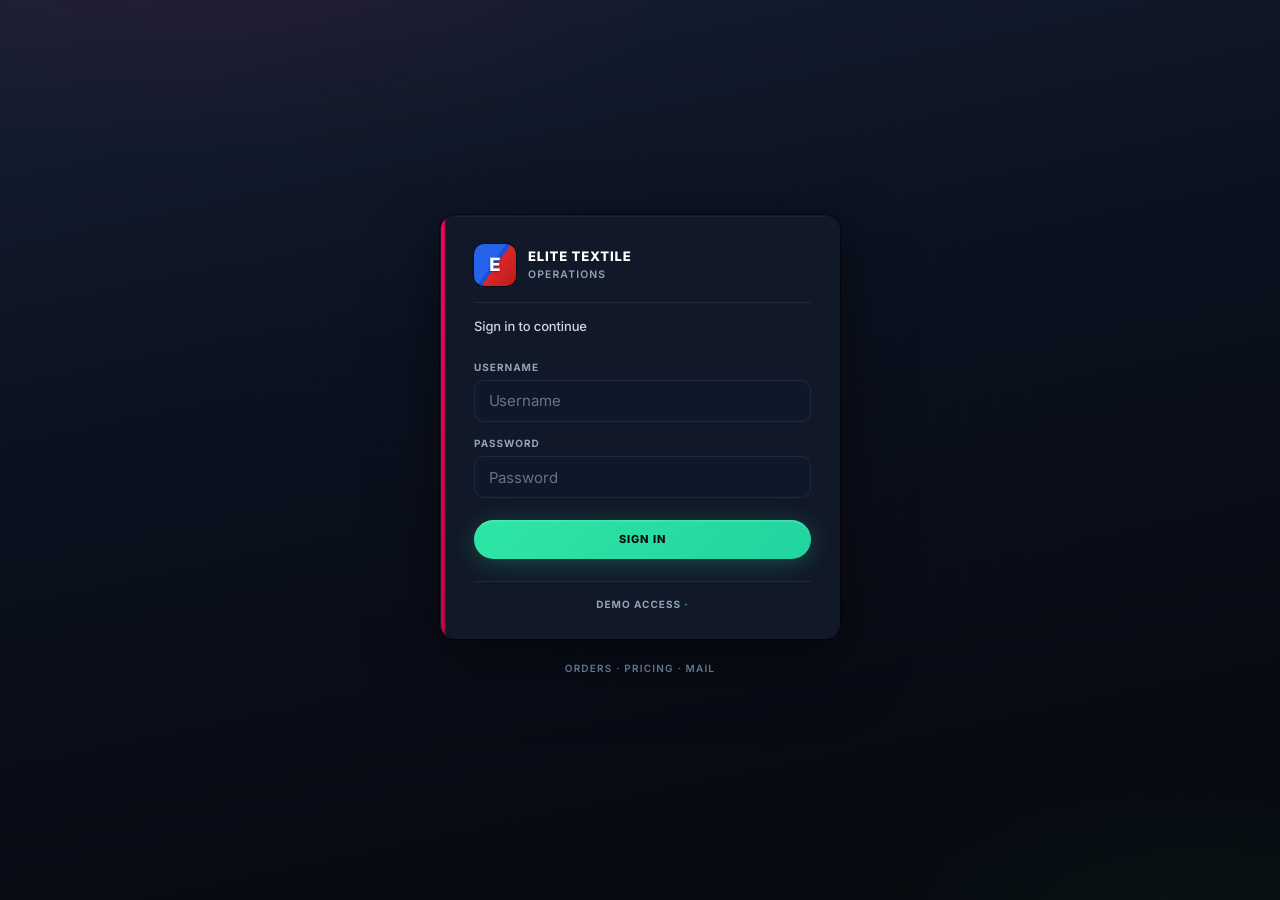
==== index.html @ e3a20dea "Add files via upload" ====
<!DOCTYPE html>
<!-- Main dashboard. Assets: assets/ · Login: pages/login.html · See PROJECT_STRUCTURE.txt -->
<html lang="en">
<head>
  <meta charset="UTF-8" />
  <meta name="viewport" content="width=device-width, initial-scale=1.0" />
  <title>Elite Textile — Operations</title>
  <link rel="preconnect" href="https://fonts.googleapis.com" />
  <link rel="preconnect" href="https://fonts.gstatic.com" crossorigin />
  <link href="https://fonts.googleapis.com/css2?family=Inter:wght@400;500;600;700&family=JetBrains+Mono:wght@400;500&display=swap" rel="stylesheet" />
  <link rel="stylesheet" href="assets/css/dashboard.css" />
</head>
<body>
  <script src="assets/js/auth.js"></script>
  <script>
    if (!window.EliteAuth || !window.EliteAuth.isLoggedIn()) {
      window.location.replace("pages/login.html");
    }
  </script>
  <div class="app">
    <aside class="sidebar" aria-label="Main navigation">
      <div class="sidebar__brand">
        <div class="sidebar__brand-row">
          <span class="sidebar__icon" aria-hidden="true">
            <span class="sidebar__icon-shape"></span>
            <span class="sidebar__icon-letter">E</span>
          </span>
          <div class="sidebar__brand-text">
            <span class="sidebar__logo">Elite Textile</span>
            <span class="sidebar__tag">Operations</span>
          </div>
        </div>
      </div>
      <nav class="sidebar__nav">
        <button type="button" class="nav-item is-active" data-view="overview">Orders overview (executive)</button>
        <button type="button" class="nav-item" data-view="completed">Completed orders &amp; details</button>
        <button type="button" class="nav-item" data-view="ongoing">Ongoing requests</button>
        <button type="button" class="nav-item" data-view="pricing">Pricing overview &amp; variables</button>
        <button type="button" class="nav-item" data-view="alerts">Alerts &amp; action needed</button>
        <button type="button" class="nav-item" data-view="received">Orders received</button>
        <button type="button" class="nav-item" data-view="mail">Mail response</button>
      </nav>
      <div class="sidebar__pipeline">
        <p class="sidebar__pipeline-title">Pipeline steps</p>
        <ol class="pipeline-steps">
          <li>ENQUIRY / REACHOUT</li>
          <li>SAMPLE CONFIRMATION</li>
          <li>QUOTATION PROVIDED</li>
          <li>PRICE CONFIRMATION</li>
          <li>ORDER CONFIRMATION</li>
        </ol>
      </div>
      <div class="sidebar__footer">
        <button type="button" class="btn-logout" id="btn-logout">Sign out</button>
      </div>
    </aside>

    <main class="main">
      <header class="topbar">
        <div class="topbar__lead">
          <h1 class="topbar__title" id="page-title">Orders overview (executive view)</h1>
          <p class="topbar__daterange" id="global-date-line" aria-live="polite"></p>
        </div>
        <div class="topbar__range-edit">
          <span class="topbar__range-label">Adjust range</span>
          <div class="topbar__actions">
            <label class="sr-only" for="global-start">Start date</label>
            <input type="date" id="global-start" class="input input--date" />
            <span class="date-sep" aria-hidden="true">→</span>
            <label class="sr-only" for="global-end">End date</label>
            <input type="date" id="global-end" class="input input--date" />
          </div>
        </div>
      </header>

      <div class="content">
        <!-- 1. Orders overview (executive) -->
        <section id="view-overview" class="view is-visible" aria-labelledby="page-title">
          <div class="toolbar">
            <div class="toolbar__group">
              <label for="overview-timeline">Timeline filter</label>
              <select id="overview-timeline" class="select">
                <option value="7">Last 7 days</option>
                <option value="30" selected>Last 30 days</option>
                <option value="90">Last 90 days</option>
                <option value="365">Last year</option>
              </select>
            </div>
            <div class="toolbar__group">
              <label for="overview-awaiting">Orders awaiting action from Elite</label>
              <select id="overview-awaiting" class="select">
                <option value="all">Show all</option>
                <option value="elite">Awaiting Elite only</option>
                <option value="vendor">Awaiting vendor only</option>
              </select>
            </div>
          </div>

          <div class="metrics" id="overview-metrics"></div>

          <div class="panel">
            <h2 class="panel__title">Orders awaiting action from Elite</h2>
            <div class="table-wrap">
              <table class="table" id="table-awaiting">
                <thead></thead>
                <tbody></tbody>
              </table>
            </div>
          </div>
        </section>

        <!-- 2. Completed orders -->
        <section id="view-completed" class="view" hidden>
          <div class="toolbar toolbar--wrap">
            <p class="toolbar__hint toolbar__hint--block">Filters: date range (header) · vendor · material · order type</p>
            <div class="toolbar__group">
              <label for="filter-completed-vendor">Vendor</label>
              <select id="filter-completed-vendor" class="select"></select>
            </div>
            <div class="toolbar__group">
              <label for="filter-completed-material">Material type</label>
              <select id="filter-completed-material" class="select"></select>
            </div>
            <div class="toolbar__group">
              <label for="filter-completed-type">Order type</label>
              <select id="filter-completed-type" class="select"></select>
            </div>
          </div>
          <div class="table-wrap">
            <table class="table table--sortable" id="table-completed" data-sort-key="">
              <thead></thead>
              <tbody></tbody>
            </table>
          </div>
        </section>

        <!-- 3. Ongoing -->
        <section id="view-ongoing" class="view" hidden>
          <div class="table-wrap">
            <table class="table table--sortable" id="table-ongoing" data-sort-key="">
              <thead></thead>
              <tbody></tbody>
            </table>
          </div>
        </section>

        <!-- 4. Pricing -->
        <section id="view-pricing" class="view" hidden>
          <div class="pricing-grid">
            <form class="panel form-panel" id="pricing-form">
              <h2 class="panel__title">Pricing overview &amp; variables</h2>
              <p class="panel__intro muted small">Enter costing variables. The system suggests a per-metre range; edit the final figure and export a PDF to attach in mail.</p>
              <div class="form-grid">
                <div class="field">
                  <label for="pf-material">Material type</label>
                  <input id="pf-material" name="material" type="text" class="input" placeholder="e.g. 100% cotton, polyester" value="100% cotton" />
                </div>
                <div class="field">
                  <label for="pf-readpick">Read / pick (yarn count)</label>
                  <input id="pf-readpick" name="readpick" type="number" class="input" min="1" step="1" value="40" />
                </div>
                <div class="field">
                  <label for="pf-rawprice">Raw material price (per unit)</label>
                  <input id="pf-rawprice" name="rawprice" type="number" class="input" min="0" step="0.01" value="12.5" />
                </div>
                <div class="field">
                  <label for="pf-width">Cloth width (m)</label>
                  <input id="pf-width" name="width" type="number" class="input" min="0.1" step="0.01" value="1.5" />
                </div>
                <div class="field field--full">
                  <label for="pf-sample">Sample type</label>
                  <textarea id="pf-sample" name="sample" class="input input--area" rows="2" placeholder="e.g. 3 stripes blue, 2 red, 1 yellow">3 stripes blue, 2 red, 1 yellow</textarea>
                </div>
                <div class="field">
                  <label for="pf-crimp">Crimp %</label>
                  <input id="pf-crimp" name="crimp" type="number" class="input" min="0" step="0.1" value="2.5" />
                </div>
                <div class="field">
                  <label for="pf-shrink">Shrinkage %</label>
                  <input id="pf-shrink" name="shrink" type="number" class="input" min="0" step="0.1" value="3" />
                </div>
                <div class="field">
                  <label for="pf-buffer">Buffer %</label>
                  <input id="pf-buffer" name="buffer" type="number" class="input" min="0" step="0.1" value="8" />
                </div>
              </div>
              <div class="form-actions">
                <button type="submit" class="btn btn--primary">Calculate quotation</button>
              </div>
            </form>

            <div class="panel quote-panel">
              <h2 class="panel__title">Sample quotation</h2>
              <p class="quote-range" id="quote-range">Submit the form to see suggested price range.</p>
              <div class="field">
                <label for="quote-final">Final quotation (per metre, editable)</label>
                <input id="quote-final" type="number" class="input" min="0" step="0.01" />
              </div>
              <p class="quote-note" id="quote-breakdown"></p>
              <div class="form-actions">
                <button type="button" class="btn btn--primary" id="btn-print-quote">Export PDF (for mail attachment)</button>
              </div>
            </div>
          </div>
        </section>

        <!-- 5. Alerts -->
        <section id="view-alerts" class="view" hidden>
          <div class="panel panel--flush">
            <h2 class="panel__title">Alerts &amp; action needed</h2>
          </div>
          <div class="alerts-list" id="alerts-list"></div>
        </section>

        <!-- 6. Orders received -->
        <section id="view-received" class="view" hidden>
          <div class="toolbar">
            <p class="toolbar__hint">Inbound requests · filtered by date range in the header</p>
          </div>
          <div class="table-wrap">
            <table class="table table--sortable" id="table-received" data-sort-key="">
              <thead></thead>
              <tbody></tbody>
            </table>
          </div>
        </section>

        <!-- 7. Mail response -->
        <section id="view-mail" class="view" hidden>
          <div class="mail-layout mail-layout--wide">
            <div class="panel">
              <h2 class="panel__title">Mail inbox</h2>
              <ul class="mail-inbox" id="mail-inbox"></ul>
            </div>
            <div class="mail-main">
              <div class="panel">
                <h2 class="panel__title">Requirements overview</h2>
                <div id="mail-summary" class="mail-summary muted">Select a message to see a short summary of what the sender needs.</div>
              </div>

              <div class="panel">
                <h2 class="panel__title">Pricing inputs</h2>
                <p class="muted small panel__intro">Same variables as Pricing overview. Calculate here, then build the mail below.</p>
                <form class="form-grid mail-pricing-grid" id="mail-pricing-form">
                  <div class="field">
                    <label for="mpf-material">Material type</label>
                    <input id="mpf-material" type="text" class="input" value="100% cotton" />
                  </div>
                  <div class="field">
                    <label for="mpf-readpick">Read / pick</label>
                    <input id="mpf-readpick" type="number" class="input" min="1" step="1" value="40" />
                  </div>
                  <div class="field">
                    <label for="mpf-rawprice">Raw material price</label>
                    <input id="mpf-rawprice" type="number" class="input" min="0" step="0.01" value="12.5" />
                  </div>
                  <div class="field">
                    <label for="mpf-width">Width (m)</label>
                    <input id="mpf-width" type="number" class="input" min="0.1" step="0.01" value="1.5" />
                  </div>
                  <div class="field field--full">
                    <label for="mpf-sample">Sample type</label>
                    <textarea id="mpf-sample" class="input input--area" rows="2">3 stripes blue, 2 red, 1 yellow</textarea>
                  </div>
                  <div class="field">
                    <label for="mpf-crimp">Crimp %</label>
                    <input id="mpf-crimp" type="number" class="input" step="0.1" value="2.5" />
                  </div>
                  <div class="field">
                    <label for="mpf-shrink">Shrinkage %</label>
                    <input id="mpf-shrink" type="number" class="input" step="0.1" value="3" />
                  </div>
                  <div class="field">
                    <label for="mpf-buffer">Buffer %</label>
                    <input id="mpf-buffer" type="number" class="input" step="0.1" value="8" />
                  </div>
                </form>
                <div class="form-actions">
                  <button type="button" class="btn btn--primary" id="btn-mail-calc">Calculate quotation</button>
                  <button type="button" class="btn btn--ghost btn--small" id="mail-sync-pricing">Copy from Pricing page</button>
                </div>
                <p class="quote-range quote-range--compact" id="mail-quote-range"></p>
                <div class="field">
                  <label for="mail-quote-final">Final per metre (for mail)</label>
                  <input id="mail-quote-final" type="number" class="input" min="0" step="0.01" />
                </div>
                <p class="mail-pricing-mini" id="mail-pricing-mini"></p>
              </div>

              <div class="panel">
                <h2 class="panel__title">Response mail</h2>
                <div class="field">
                  <label for="mail-draft-to">To</label>
                  <input id="mail-draft-to" type="email" class="input" readonly />
                </div>
                <div class="field">
                  <label for="mail-draft-subject">Subject</label>
                  <input id="mail-draft-subject" type="text" class="input" />
                </div>
                <div class="field">
                  <label for="mail-draft-body">Body</label>
                  <textarea id="mail-draft-body" class="input input--area" rows="10"></textarea>
                </div>
                <div class="form-actions">
                  <button type="button" class="btn btn--primary" id="btn-insert-quote">Insert quotation into mail</button>
                  <button type="button" class="btn btn--ghost" id="btn-mail-pdf">PDF for attachment</button>
                  <button type="button" class="btn btn--ghost" id="btn-copy-draft">Copy draft</button>
                </div>
              </div>
            </div>
          </div>
        </section>
      </div>
    </main>
  </div>

  <script src="assets/js/data.js"></script>
  <script>
    document.getElementById("btn-logout").addEventListener("click", function () {
      if (window.EliteAuth) window.EliteAuth.logout();
    });
  </script>
  <script src="assets/js/app.js"></script>
</body>
</html>
---- assets/css/dashboard.css ----
/**
 * Elite Textile — dashboard / main app UI
 * Loaded by: index.html
 */
:root {
  --bg-deep: #06080d;
  --bg-navy: #0b1120;
  --bg-navy-mid: #111827;
  --bg-card: #111827;
  --bg-card-hover: #1e293b;
  --bg-input: #0f172a;
  --sidebar-bg: #070b14;
  --sidebar-border: rgba(255, 255, 255, 0.06);
  --nav-muted: #94a3b8;
  --nav-active: #ff005c;
  --text: #ffffff;
  --text-muted: #94a3b8;
  --border-subtle: rgba(148, 163, 184, 0.12);
  --border-card: rgba(59, 130, 246, 0.14);
  --mint: #2ee6a5;
  --mint-bright: #00ff99;
  --mint-on: #0a0a0a;
  --mint-glow: rgba(46, 230, 165, 0.25);
  --blue: #3b82f6;
  --blue-soft: rgba(59, 130, 246, 0.2);
  --danger: #f43f5e;
  --warn: #fb923c;
  --radius: 14px;
  --radius-pill: 9999px;
  --font: "Inter", system-ui, -apple-system, sans-serif;
  --mono: "JetBrains Mono", ui-monospace, monospace;
}

*,
*::before,
*::after {
  box-sizing: border-box;
}

html {
  font-size: 16px;
  -webkit-font-smoothing: antialiased;
  color-scheme: dark;
}

body {
  margin: 0;
  min-height: 100vh;
  font-family: var(--font);
  background: var(--bg-deep);
  color: var(--text);
  line-height: 1.5;
}

.sr-only {
  position: absolute;
  width: 1px;
  height: 1px;
  padding: 0;
  margin: -1px;
  overflow: hidden;
  clip: rect(0, 0, 0, 0);
  white-space: nowrap;
  border: 0;
}

.app {
  display: grid;
  grid-template-columns: 258px 1fr;
  min-height: 100vh;
}

.sidebar {
  background: var(--sidebar-bg);
  border-right: 1px solid var(--sidebar-border);
  padding: 1.35rem 0.9rem;
  display: flex;
  flex-direction: column;
  gap: 1.35rem;
}

.sidebar__brand {
  padding: 0 0.4rem;
}

.sidebar__brand-row {
  display: flex;
  align-items: center;
  gap: 0.7rem;
}

.sidebar__icon {
  width: 42px;
  height: 42px;
  flex-shrink: 0;
  border-radius: 10px;
  overflow: hidden;
  position: relative;
  box-shadow: 0 0 0 1px rgba(0, 0, 0, 0.35);
}

.sidebar__icon-shape {
  position: absolute;
  inset: 0;
  background: linear-gradient(125deg, #2563eb 45%, #1d4ed8 45%, #1d4ed8 52%, #dc2626 52%, #b91c1c 100%);
}

.sidebar__icon-letter {
  position: absolute;
  inset: 0;
  display: flex;
  align-items: center;
  justify-content: center;
  font-weight: 800;
  font-size: 1.15rem;
  color: #fff;
  text-shadow: 0 1px 2px rgba(0, 0, 0, 0.4);
  z-index: 1;
}

.sidebar__brand-text {
  display: flex;
  flex-direction: column;
  gap: 0.05rem;
  min-width: 0;
}

.sidebar__logo {
  font-weight: 800;
  font-size: 0.82rem;
  letter-spacing: 0.06em;
  color: #fff;
  line-height: 1.2;
  text-transform: uppercase;
}

.sidebar__tag {
  font-size: 0.65rem;
  text-transform: uppercase;
  letter-spacing: 0.12em;
  color: var(--nav-muted);
}

.sidebar__nav {
  display: flex;
  flex-direction: column;
  gap: 0.3rem;
}

.nav-item {
  font: inherit;
  text-align: left;
  padding: 0.62rem 0.85rem;
  border: none;
  border-radius: 10px;
  background: transparent;
  color: #cbd5e1;
  cursor: pointer;
  transition: background 0.15s, color 0.15s;
  font-size: 0.68rem;
  font-weight: 600;
  text-transform: uppercase;
  letter-spacing: 0.05em;
  line-height: 1.3;
}

.nav-item:hover {
  background: rgba(255, 255, 255, 0.05);
  color: #f1f5f9;
}

.nav-item.is-active {
  background: var(--nav-active);
  color: #ffffff;
  font-weight: 700;
  box-shadow: 0 4px 20px rgba(255, 0, 92, 0.25);
}

.sidebar__pipeline {
  margin-top: auto;
  padding: 1rem 0.45rem 0;
  border-top: 1px solid var(--sidebar-border);
}

.sidebar__pipeline-title {
  margin: 0 0 0.45rem;
  font-size: 0.65rem;
  text-transform: uppercase;
  letter-spacing: 0.1em;
  color: var(--nav-muted);
}

.pipeline-steps {
  margin: 0;
  padding-left: 1rem;
  font-size: 0.68rem;
  color: #64748b;
  line-height: 1.65;
}

.sidebar__footer {
  padding-top: 0.65rem;
  border-top: 1px solid var(--sidebar-border);
}

.btn-logout {
  width: 100%;
  font: inherit;
  font-size: 0.72rem;
  font-weight: 600;
  text-transform: uppercase;
  letter-spacing: 0.06em;
  padding: 0.55rem 0.75rem;
  border-radius: 10px;
  border: 1px solid var(--border-subtle);
  background: transparent;
  color: var(--nav-muted);
  cursor: pointer;
  transition: color 0.15s, border-color 0.15s, background 0.15s;
}

.btn-logout:hover {
  color: #e2e8f0;
  border-color: rgba(148, 163, 184, 0.35);
  background: rgba(255, 255, 255, 0.04);
}

.main {
  display: flex;
  flex-direction: column;
  min-width: 0;
  background: linear-gradient(168deg, #152032 0%, var(--bg-navy) 38%, #06080d 100%);
}

.topbar {
  display: flex;
  flex-wrap: wrap;
  align-items: flex-start;
  justify-content: space-between;
  gap: 1rem 1.5rem;
  padding: 1.2rem 1.75rem;
  background: rgba(6, 8, 13, 0.35);
  border-bottom: 1px solid var(--border-subtle);
  backdrop-filter: blur(12px);
  position: sticky;
  top: 0;
  z-index: 10;
}

.topbar__lead {
  min-width: 0;
  flex: 1 1 240px;
}

.topbar__title {
  margin: 0;
  font-size: 1.35rem;
  font-weight: 700;
  letter-spacing: -0.02em;
  color: var(--text);
}

.topbar__daterange {
  margin: 0.35rem 0 0;
  font-size: 0.95rem;
  font-weight: 500;
  color: #cbd5e1;
  letter-spacing: 0.01em;
}

.topbar__range-edit {
  display: flex;
  flex-direction: column;
  align-items: flex-end;
  gap: 0.4rem;
}

.topbar__range-label {
  font-size: 0.65rem;
  font-weight: 600;
  text-transform: uppercase;
  letter-spacing: 0.08em;
  color: var(--text-muted);
}

.topbar__actions {
  display: flex;
  align-items: center;
  gap: 0.5rem;
}

.date-sep {
  color: var(--text-muted);
  font-size: 0.85rem;
}

.content {
  padding: 1.5rem 1.75rem 2.5rem;
  flex: 1;
}

.view[hidden] {
  display: none !important;
}

.view.is-visible {
  display: block;
}

.toolbar {
  display: flex;
  flex-wrap: wrap;
  align-items: flex-end;
  gap: 1rem 1.5rem;
  margin-bottom: 1.25rem;
  padding: 1rem 1.25rem;
  background: var(--bg-card);
  border-radius: var(--radius);
  border: 1px solid var(--border-card);
  box-shadow: 0 8px 32px rgba(0, 0, 0, 0.2);
}

.toolbar--wrap {
  align-items: flex-end;
}

.toolbar__group {
  display: flex;
  flex-direction: column;
  gap: 0.35rem;
}

.toolbar__group label {
  font-size: 0.65rem;
  font-weight: 600;
  text-transform: uppercase;
  letter-spacing: 0.07em;
  color: var(--text-muted);
}

.toolbar__hint {
  margin: 0;
  font-size: 0.85rem;
  color: var(--text-muted);
}

.toolbar__hint--block {
  flex: 1 0 100%;
  width: 100%;
  margin-bottom: 0.25rem;
}

.input,
.select {
  font: inherit;
  color: var(--text);
  background: var(--bg-input);
  border: 1px solid var(--border-subtle);
  border-radius: 10px;
  padding: 0.5rem 0.75rem;
  min-width: 0;
  transition: border-color 0.15s, box-shadow 0.15s;
}

.input:focus,
.select:focus {
  outline: none;
  border-color: var(--mint);
  box-shadow: 0 0 0 3px var(--mint-glow);
}

.input--date {
  font-family: var(--mono);
  font-size: 0.85rem;
}

.input--area {
  resize: vertical;
  min-height: 80px;
}

.select {
  min-width: 160px;
  cursor: pointer;
}

.metrics {
  display: grid;
  grid-template-columns: repeat(auto-fill, minmax(200px, 1fr));
  gap: 1rem;
  margin-bottom: 1.5rem;
}

.metric-card {
  background: var(--bg-card);
  border: 1px solid var(--border-card);
  border-radius: var(--radius);
  padding: 1.15rem 1.25rem;
  box-shadow: 0 8px 28px rgba(0, 0, 0, 0.18);
}

.metric-card__label {
  margin: 0;
  font-size: 0.68rem;
  font-weight: 600;
  text-transform: uppercase;
  letter-spacing: 0.08em;
  color: var(--text-muted);
}

.metric-card__value {
  margin: 0.35rem 0 0;
  font-size: 1.85rem;
  font-weight: 700;
  font-variant-numeric: tabular-nums;
  color: var(--text);
  letter-spacing: -0.03em;
}

.panel {
  background: var(--bg-card);
  border: 1px solid var(--border-card);
  border-radius: var(--radius);
  padding: 1.35rem 1.4rem;
  margin-bottom: 1.5rem;
  box-shadow: 0 8px 32px rgba(0, 0, 0, 0.22);
}

.panel__title {
  margin: 0 0 1rem;
  font-size: 1.05rem;
  font-weight: 700;
  color: var(--text);
}

.panel--flush .panel__title {
  margin-bottom: 0;
}

.panel__intro {
  margin: -0.35rem 0 1rem;
}

.form-panel .panel__title {
  margin-bottom: 0.5rem;
}

.subheading {
  margin: 1.25rem 0 0.5rem;
  font-size: 0.9rem;
  font-weight: 600;
  color: #e2e8f0;
}

.table-wrap {
  overflow-x: auto;
  border-radius: 12px;
  border: 1px solid var(--border-subtle);
  background: rgba(15, 23, 42, 0.5);
}

.table {
  width: 100%;
  border-collapse: collapse;
  font-size: 0.875rem;
  color: #e2e8f0;
}

.table th,
.table td {
  padding: 0.8rem 0.95rem;
  text-align: left;
  border-bottom: 1px solid var(--border-subtle);
}

.table th {
  background: #1e293b;
  color: var(--text-muted);
  font-weight: 600;
  font-size: 0.65rem;
  text-transform: uppercase;
  letter-spacing: 0.07em;
  white-space: nowrap;
}

.table tbody tr:last-child td {
  border-bottom: none;
}

.table tbody tr:nth-child(even) td {
  background: rgba(46, 230, 165, 0.03);
}

.table tbody tr:hover td {
  background: rgba(46, 230, 165, 0.07);
}

.table--sortable th[data-sort] {
  cursor: pointer;
  user-select: none;
}

.table--sortable th[data-sort]:hover {
  color: var(--mint);
}

.table--sortable th.is-sorted::after {
  content: " ·";
  color: var(--nav-active);
}

.badge {
  display: inline-block;
  padding: 0.28rem 0.6rem;
  border-radius: var(--radius-pill);
  font-size: 0.62rem;
  font-weight: 700;
  text-transform: uppercase;
  letter-spacing: 0.05em;
  border: none;
}

.badge--enquiry {
  background: rgba(37, 99, 235, 0.25);
  color: #93c5fd;
}
.badge--sample {
  background: rgba(124, 58, 237, 0.25);
  color: #c4b5fd;
}
.badge--quote {
  background: rgba(245, 158, 11, 0.2);
  color: #fcd34d;
}
.badge--price {
  background: rgba(251, 146, 60, 0.2);
  color: #fdba74;
}
.badge--order {
  background: var(--mint);
  color: var(--mint-on);
}

.pricing-grid {
  display: grid;
  grid-template-columns: 1fr 340px;
  gap: 1.25rem;
  align-items: start;
}

@media (max-width: 960px) {
  .pricing-grid {
    grid-template-columns: 1fr;
  }
}

.form-grid {
  display: grid;
  grid-template-columns: repeat(2, 1fr);
  gap: 1rem;
}

.field--full {
  grid-column: 1 / -1;
}

.field label {
  display: block;
  font-size: 0.68rem;
  font-weight: 600;
  text-transform: uppercase;
  letter-spacing: 0.06em;
  color: var(--text-muted);
  margin-bottom: 0.35rem;
}

.form-actions {
  margin-top: 1.25rem;
  display: flex;
  flex-wrap: wrap;
  gap: 0.75rem;
}

.btn {
  font: inherit;
  font-weight: 600;
  font-size: 0.78rem;
  text-transform: uppercase;
  letter-spacing: 0.05em;
  padding: 0.55rem 1.1rem;
  border-radius: 10px;
  border: 1px solid var(--border-subtle);
  background: var(--bg-navy-mid);
  color: #e2e8f0;
  cursor: pointer;
  transition: background 0.15s, border-color 0.15s, color 0.15s;
}

.btn:hover {
  background: var(--bg-card-hover);
  border-color: rgba(148, 163, 184, 0.25);
}

.btn--primary {
  background: linear-gradient(135deg, var(--mint) 0%, #22d3a0 100%);
  color: var(--mint-on);
  border-color: transparent;
  border-radius: var(--radius-pill);
  font-weight: 800;
  padding: 0.62rem 1.4rem;
  box-shadow: 0 4px 24px var(--mint-glow);
}

.btn--primary:hover {
  filter: brightness(1.08);
  box-shadow: 0 6px 28px rgba(46, 230, 165, 0.35);
}

.btn--ghost {
  background: transparent;
  border-color: rgba(59, 130, 246, 0.45);
  color: #60a5fa;
}

.btn--ghost:hover {
  background: var(--blue-soft);
  border-color: var(--blue);
  color: #93c5fd;
}

.btn--small {
  padding: 0.4rem 0.75rem;
  font-size: 0.72rem;
}

.quote-panel {
  position: sticky;
  top: 5.5rem;
}

.quote-range {
  font-family: var(--mono);
  font-size: 1.05rem;
  margin: 0 0 1rem;
  color: var(--mint);
  font-weight: 500;
}

.quote-range--compact {
  font-size: 0.88rem;
  margin: 0.75rem 0;
  min-height: 1.25rem;
}

.quote-note {
  font-size: 0.8rem;
  color: var(--text-muted);
  margin: 0.75rem 0 0;
  line-height: 1.5;
}

.alerts-list {
  display: flex;
  flex-direction: column;
  gap: 0.75rem;
}

.alert-item {
  display: flex;
  gap: 1rem;
  align-items: flex-start;
  padding: 1rem 1.15rem;
  background: var(--bg-card);
  border: 1px solid var(--border-subtle);
  border-radius: var(--radius);
  border-left-width: 4px;
}

.alert-item--high {
  border-left-color: var(--danger);
}
.alert-item--med {
  border-left-color: var(--warn);
}
.alert-item--low {
  border-left-color: var(--text-muted);
}

.alert-item__title {
  margin: 0;
  font-size: 0.95rem;
  font-weight: 600;
  color: var(--text);
}

.alert-item__meta {
  margin: 0.25rem 0 0;
  font-size: 0.8rem;
  color: var(--text-muted);
}

.mail-layout {
  display: grid;
  grid-template-columns: minmax(240px, 320px) 1fr;
  gap: 1.25rem;
  align-items: start;
}

.mail-layout--wide {
  grid-template-columns: minmax(220px, 280px) 1fr;
}

.mail-main {
  display: flex;
  flex-direction: column;
  gap: 1.25rem;
  min-width: 0;
}

.mail-pricing-grid {
  margin-top: 0.5rem;
}

@media (max-width: 900px) {
  .mail-layout,
  .mail-layout--wide {
    grid-template-columns: 1fr;
  }
}

.mail-inbox {
  list-style: none;
  margin: 0;
  padding: 0;
  max-height: 420px;
  overflow-y: auto;
}

.mail-inbox li {
  margin-bottom: 0.35rem;
}

.mail-thread-btn {
  width: 100%;
  text-align: left;
  font: inherit;
  padding: 0.75rem 0.85rem;
  border: 1px solid var(--border-subtle);
  border-radius: 12px;
  background: var(--bg-input);
  color: var(--text);
  cursor: pointer;
  transition: border-color 0.15s, background 0.15s, box-shadow 0.15s;
}

.mail-thread-btn:hover {
  background: #1e293b;
}

.mail-thread-btn.is-selected {
  border-color: var(--mint);
  background: rgba(46, 230, 165, 0.08);
  box-shadow: 0 0 0 1px var(--mint-glow);
}

.mail-thread-btn strong {
  display: block;
  font-size: 0.85rem;
}

.mail-thread-btn span {
  font-size: 0.75rem;
  color: var(--mint);
}

.mail-summary {
  font-size: 0.9rem;
  line-height: 1.65;
  padding: 0.9rem;
  background: var(--bg-input);
  border-radius: 12px;
  border: 1px solid var(--border-subtle);
  min-height: 4rem;
  color: #e2e8f0;
}

.mail-pricing-mini {
  margin-top: 0.75rem;
  font-family: var(--mono);
  font-size: 0.8rem;
  color: var(--text-muted);
}

.muted {
  color: var(--text-muted);
}

.small {
  font-size: 0.8rem;
}

@media (max-width: 768px) {
  .app {
    grid-template-columns: 1fr;
  }

  .sidebar {
    flex-direction: row;
    flex-wrap: wrap;
    align-items: center;
    border-right: none;
    border-bottom: 1px solid var(--sidebar-border);
  }

  .sidebar__nav {
    flex-direction: row;
    flex-wrap: wrap;
    width: 100%;
  }

  .nav-item {
    flex: 1 1 auto;
    min-width: 100px;
    text-align: center;
    font-size: 0.62rem;
    padding: 0.45rem;
  }

  .sidebar__pipeline {
    display: none;
  }

  .topbar__range-edit {
    align-items: stretch;
    width: 100%;
  }

  .form-grid {
    grid-template-columns: 1fr;
  }
}

@media print {
  body * {
    visibility: hidden;
  }
  #print-root,
  #print-root * {
    visibility: visible;
  }
  #print-root {
    position: absolute;
    left: 0;
    top: 0;
    width: 100%;
    padding: 2rem;
    background: #fff;
    color: #111;
  }
}
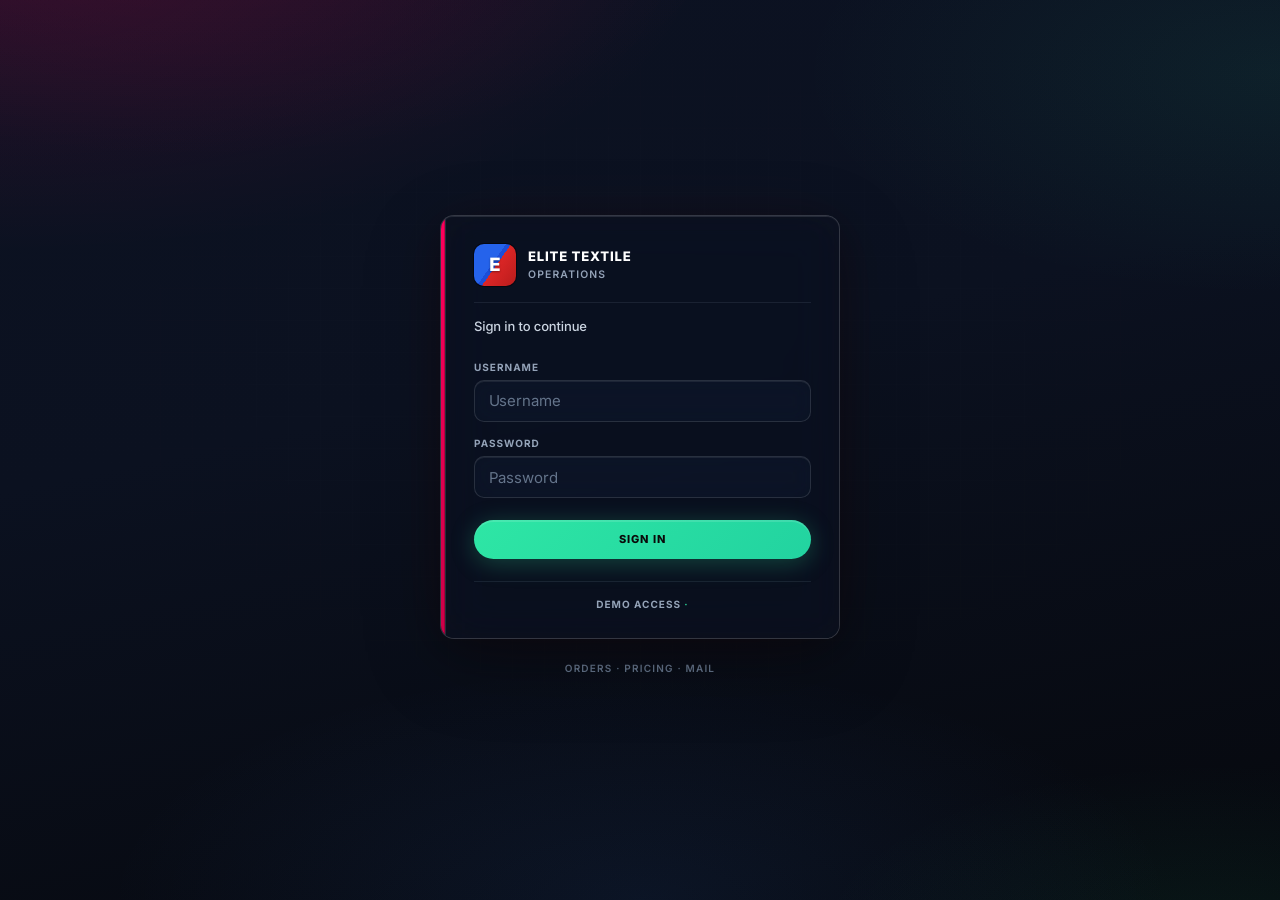
==== commit 7665009f: "Add files via upload" ====
--- a/index.html
+++ b/index.html
@@ -32,13 +32,13 @@
         </div>
       </div>
       <nav class="sidebar__nav">
-        <button type="button" class="nav-item is-active" data-view="overview">Orders overview (executive)</button>
-        <button type="button" class="nav-item" data-view="completed">Completed orders &amp; details</button>
-        <button type="button" class="nav-item" data-view="ongoing">Ongoing requests</button>
-        <button type="button" class="nav-item" data-view="pricing">Pricing overview &amp; variables</button>
-        <button type="button" class="nav-item" data-view="alerts">Alerts &amp; action needed</button>
-        <button type="button" class="nav-item" data-view="received">Orders received</button>
-        <button type="button" class="nav-item" data-view="mail">Mail response</button>
+        <button type="button" class="nav-item is-active" data-view="overview">Overview</button>
+        <button type="button" class="nav-item" data-view="completed">Completed</button>
+        <button type="button" class="nav-item" data-view="ongoing">Ongoing</button>
+        <button type="button" class="nav-item" data-view="pricing">Pricing</button>
+        <button type="button" class="nav-item" data-view="alerts">Alerts</button>
+        <button type="button" class="nav-item" data-view="received">Received</button>
+        <button type="button" class="nav-item" data-view="mail">Mail</button>
       </nav>
       <div class="sidebar__pipeline">
         <p class="sidebar__pipeline-title">Pipeline steps</p>
@@ -58,7 +58,7 @@
     <main class="main">
       <header class="topbar">
         <div class="topbar__lead">
-          <h1 class="topbar__title" id="page-title">Orders overview (executive view)</h1>
+          <h1 class="topbar__title" id="page-title">Overview</h1>
           <p class="topbar__daterange" id="global-date-line" aria-live="polite"></p>
         </div>
         <div class="topbar__range-edit">
@@ -76,7 +76,7 @@
       <div class="content">
         <!-- 1. Orders overview (executive) -->
         <section id="view-overview" class="view is-visible" aria-labelledby="page-title">
-          <div class="toolbar">
+          <div class="toolbar toolbar--wrap">
             <div class="toolbar__group">
               <label for="overview-timeline">Timeline filter</label>
               <select id="overview-timeline" class="select">
@@ -87,27 +87,48 @@
               </select>
             </div>
             <div class="toolbar__group">
-              <label for="overview-awaiting">Orders awaiting action from Elite</label>
+              <label for="overview-filter-stage">Stage</label>
+              <select id="overview-filter-stage" class="select"></select>
+            </div>
+            <div class="toolbar__group">
+              <label for="overview-filter-vendor">Vendor name</label>
+              <select id="overview-filter-vendor" class="select"></select>
+            </div>
+            <div class="toolbar__group">
+              <label for="overview-awaiting">Waiting on</label>
               <select id="overview-awaiting" class="select">
-                <option value="all">Show all</option>
-                <option value="elite">Awaiting Elite only</option>
-                <option value="vendor">Awaiting vendor only</option>
+                <option value="all">All</option>
+                <option value="elite">Elite</option>
+                <option value="vendor">Vendor</option>
               </select>
             </div>
-          </div>
-
-          <div class="metrics" id="overview-metrics"></div>
+            <p class="toolbar__hint toolbar__hint--block muted small">Table: click column headers to sort. Use filters to narrow rows; cards follow the same filtered set.</p>
+          </div>
+
+          <div class="metrics metrics--two" id="overview-metrics"></div>
 
           <div class="panel">
-            <h2 class="panel__title">Orders awaiting action from Elite</h2>
+            <h2 class="panel__title">Orders awaiting action</h2>
             <div class="table-wrap">
-              <table class="table" id="table-awaiting">
+              <table class="table table--sortable" id="table-awaiting" data-sort-key="">
                 <thead></thead>
                 <tbody></tbody>
               </table>
             </div>
           </div>
         </section>
+
+        <div id="awaiting-modal" class="modal" hidden aria-hidden="true">
+          <div class="modal__backdrop" data-modal-close tabindex="-1"></div>
+          <div class="modal__dialog" role="dialog" aria-modal="true" aria-labelledby="awaiting-modal-title">
+            <button type="button" class="modal__close" data-modal-close aria-label="Close">&times;</button>
+            <h2 class="modal__title" id="awaiting-modal-title">Order details</h2>
+            <p class="modal__handler" id="awaiting-modal-handler"></p>
+            <p class="modal__issue muted" id="awaiting-modal-issue"></p>
+            <h3 class="modal__section-title">Pipeline timeline</h3>
+            <ul class="timeline" id="awaiting-modal-timeline"></ul>
+          </div>
+        </div>
 
         <!-- 2. Completed orders -->
         <section id="view-completed" class="view" hidden>
--- a/assets/css/dashboard.css
+++ b/assets/css/dashboard.css
@@ -29,6 +29,16 @@
   --radius-pill: 9999px;
   --font: "Inter", system-ui, -apple-system, sans-serif;
   --mono: "JetBrains Mono", ui-monospace, monospace;
+  /* Glass surfaces (backdrop-filter + translucent fills) */
+  --glass-bg: rgba(17, 24, 39, 0.5);
+  --glass-bg-strong: rgba(17, 24, 39, 0.68);
+  --glass-bg-sidebar: rgba(7, 11, 20, 0.55);
+  --glass-bg-input: rgba(15, 23, 42, 0.52);
+  --glass-border: rgba(255, 255, 255, 0.1);
+  --glass-border-bright: rgba(255, 255, 255, 0.16);
+  --glass-blur: 16px;
+  --glass-blur-lg: 26px;
+  --glass-inset: inset 0 1px 0 rgba(255, 255, 255, 0.07);
 }
 
 *,
@@ -47,9 +57,15 @@
   margin: 0;
   min-height: 100vh;
   font-family: var(--font);
-  background: var(--bg-deep);
   color: var(--text);
   line-height: 1.5;
+  background-color: var(--bg-deep);
+  background-image:
+    radial-gradient(ellipse 100% 65% at 0% -5%, rgba(255, 0, 92, 0.13), transparent 58%),
+    radial-gradient(ellipse 75% 50% at 100% 5%, rgba(46, 230, 165, 0.08), transparent 52%),
+    radial-gradient(ellipse 85% 55% at 72% 100%, rgba(59, 130, 246, 0.11), transparent 55%),
+    linear-gradient(165deg, #0c1222 0%, var(--bg-deep) 48%, #0a0f18 100%);
+  background-attachment: fixed;
 }
 
 .sr-only {
@@ -71,8 +87,11 @@
 }
 
 .sidebar {
-  background: var(--sidebar-bg);
-  border-right: 1px solid var(--sidebar-border);
+  background: var(--glass-bg-sidebar);
+  backdrop-filter: blur(var(--glass-blur-lg)) saturate(150%);
+  -webkit-backdrop-filter: blur(var(--glass-blur-lg)) saturate(150%);
+  border-right: 1px solid var(--glass-border-bright);
+  box-shadow: 4px 0 40px rgba(0, 0, 0, 0.18), var(--glass-inset);
   padding: 1.35rem 0.9rem;
   display: flex;
   flex-direction: column;
@@ -165,21 +184,31 @@
 }
 
 .nav-item:hover {
-  background: rgba(255, 255, 255, 0.05);
+  background: rgba(255, 255, 255, 0.09);
+  backdrop-filter: blur(12px);
+  -webkit-backdrop-filter: blur(12px);
   color: #f1f5f9;
+  box-shadow: var(--glass-inset);
 }
 
 .nav-item.is-active {
-  background: var(--nav-active);
+  background: linear-gradient(135deg, rgba(255, 0, 92, 0.92) 0%, #e60052 100%);
   color: #ffffff;
   font-weight: 700;
-  box-shadow: 0 4px 20px rgba(255, 0, 92, 0.25);
+  box-shadow:
+    0 4px 24px rgba(255, 0, 92, 0.35),
+    inset 0 1px 0 rgba(255, 255, 255, 0.22);
 }
 
 .sidebar__pipeline {
   margin-top: auto;
-  padding: 1rem 0.45rem 0;
-  border-top: 1px solid var(--sidebar-border);
+  padding: 0.85rem 0.55rem 0.65rem;
+  border-top: 1px solid var(--glass-border);
+  border-radius: 12px;
+  background: rgba(255, 255, 255, 0.04);
+  backdrop-filter: blur(10px);
+  -webkit-backdrop-filter: blur(10px);
+  box-shadow: var(--glass-inset);
 }
 
 .sidebar__pipeline-title {
@@ -200,7 +229,7 @@
 
 .sidebar__footer {
   padding-top: 0.65rem;
-  border-top: 1px solid var(--sidebar-border);
+  border-top: 1px solid var(--glass-border);
 }
 
 .btn-logout {
@@ -212,24 +241,32 @@
   letter-spacing: 0.06em;
   padding: 0.55rem 0.75rem;
   border-radius: 10px;
-  border: 1px solid var(--border-subtle);
-  background: transparent;
+  border: 1px solid var(--glass-border);
+  background: rgba(255, 255, 255, 0.05);
+  backdrop-filter: blur(10px);
+  -webkit-backdrop-filter: blur(10px);
   color: var(--nav-muted);
   cursor: pointer;
-  transition: color 0.15s, border-color 0.15s, background 0.15s;
+  transition: color 0.15s, border-color 0.15s, background 0.15s, box-shadow 0.15s;
+  box-shadow: var(--glass-inset);
 }
 
 .btn-logout:hover {
   color: #e2e8f0;
-  border-color: rgba(148, 163, 184, 0.35);
-  background: rgba(255, 255, 255, 0.04);
+  border-color: var(--glass-border-bright);
+  background: rgba(255, 255, 255, 0.1);
 }
 
 .main {
   display: flex;
   flex-direction: column;
   min-width: 0;
-  background: linear-gradient(168deg, #152032 0%, var(--bg-navy) 38%, #06080d 100%);
+  background: linear-gradient(
+    168deg,
+    rgba(21, 32, 50, 0.32) 0%,
+    rgba(11, 17, 32, 0.22) 42%,
+    rgba(6, 8, 13, 0.38) 100%
+  );
 }
 
 .topbar {
@@ -239,9 +276,11 @@
   justify-content: space-between;
   gap: 1rem 1.5rem;
   padding: 1.2rem 1.75rem;
-  background: rgba(6, 8, 13, 0.35);
-  border-bottom: 1px solid var(--border-subtle);
-  backdrop-filter: blur(12px);
+  background: rgba(6, 8, 13, 0.4);
+  border-bottom: 1px solid var(--glass-border);
+  backdrop-filter: blur(22px) saturate(160%);
+  -webkit-backdrop-filter: blur(22px) saturate(160%);
+  box-shadow: var(--glass-inset), 0 12px 40px rgba(0, 0, 0, 0.12);
   position: sticky;
   top: 0;
   z-index: 10;
@@ -314,10 +353,12 @@
   gap: 1rem 1.5rem;
   margin-bottom: 1.25rem;
   padding: 1rem 1.25rem;
-  background: var(--bg-card);
+  background: var(--glass-bg);
+  backdrop-filter: blur(var(--glass-blur)) saturate(155%);
+  -webkit-backdrop-filter: blur(var(--glass-blur)) saturate(155%);
   border-radius: var(--radius);
-  border: 1px solid var(--border-card);
-  box-shadow: 0 8px 32px rgba(0, 0, 0, 0.2);
+  border: 1px solid var(--glass-border-bright);
+  box-shadow: 0 8px 32px rgba(0, 0, 0, 0.22), var(--glass-inset);
 }
 
 .toolbar--wrap {
@@ -354,12 +395,15 @@
 .select {
   font: inherit;
   color: var(--text);
-  background: var(--bg-input);
-  border: 1px solid var(--border-subtle);
+  background: var(--glass-bg-input);
+  backdrop-filter: blur(10px) saturate(140%);
+  -webkit-backdrop-filter: blur(10px) saturate(140%);
+  border: 1px solid var(--glass-border);
   border-radius: 10px;
   padding: 0.5rem 0.75rem;
   min-width: 0;
   transition: border-color 0.15s, box-shadow 0.15s;
+  box-shadow: var(--glass-inset);
 }
 
 .input:focus,
@@ -391,12 +435,26 @@
   margin-bottom: 1.5rem;
 }
 
+.metrics--two {
+  grid-template-columns: repeat(2, minmax(0, 1fr));
+  max-width: 520px;
+}
+
+@media (max-width: 540px) {
+  .metrics--two {
+    grid-template-columns: 1fr;
+    max-width: none;
+  }
+}
+
 .metric-card {
-  background: var(--bg-card);
-  border: 1px solid var(--border-card);
+  background: var(--glass-bg);
+  backdrop-filter: blur(var(--glass-blur)) saturate(150%);
+  -webkit-backdrop-filter: blur(var(--glass-blur)) saturate(150%);
+  border: 1px solid var(--glass-border-bright);
   border-radius: var(--radius);
   padding: 1.15rem 1.25rem;
-  box-shadow: 0 8px 28px rgba(0, 0, 0, 0.18);
+  box-shadow: 0 8px 28px rgba(0, 0, 0, 0.2), var(--glass-inset);
 }
 
 .metric-card__label {
@@ -417,13 +475,19 @@
   letter-spacing: -0.03em;
 }
 
+.metric-card--accent .metric-card__value {
+  color: var(--mint);
+}
+
 .panel {
-  background: var(--bg-card);
-  border: 1px solid var(--border-card);
+  background: var(--glass-bg-strong);
+  backdrop-filter: blur(var(--glass-blur-lg)) saturate(155%);
+  -webkit-backdrop-filter: blur(var(--glass-blur-lg)) saturate(155%);
+  border: 1px solid var(--glass-border-bright);
   border-radius: var(--radius);
   padding: 1.35rem 1.4rem;
   margin-bottom: 1.5rem;
-  box-shadow: 0 8px 32px rgba(0, 0, 0, 0.22);
+  box-shadow: 0 8px 32px rgba(0, 0, 0, 0.24), var(--glass-inset);
 }
 
 .panel__title {
@@ -455,8 +519,11 @@
 .table-wrap {
   overflow-x: auto;
   border-radius: 12px;
-  border: 1px solid var(--border-subtle);
-  background: rgba(15, 23, 42, 0.5);
+  border: 1px solid var(--glass-border);
+  background: rgba(15, 23, 42, 0.42);
+  backdrop-filter: blur(14px) saturate(145%);
+  -webkit-backdrop-filter: blur(14px) saturate(145%);
+  box-shadow: var(--glass-inset);
 }
 
 .table {
@@ -474,7 +541,9 @@
 }
 
 .table th {
-  background: #1e293b;
+  background: rgba(30, 41, 59, 0.72);
+  backdrop-filter: blur(8px);
+  -webkit-backdrop-filter: blur(8px);
   color: var(--text-muted);
   font-weight: 600;
   font-size: 0.65rem;
@@ -589,41 +658,46 @@
   letter-spacing: 0.05em;
   padding: 0.55rem 1.1rem;
   border-radius: 10px;
-  border: 1px solid var(--border-subtle);
-  background: var(--bg-navy-mid);
+  border: 1px solid var(--glass-border);
+  background: rgba(30, 41, 59, 0.55);
+  backdrop-filter: blur(10px) saturate(140%);
+  -webkit-backdrop-filter: blur(10px) saturate(140%);
   color: #e2e8f0;
   cursor: pointer;
   transition: background 0.15s, border-color 0.15s, color 0.15s;
+  box-shadow: var(--glass-inset);
 }
 
 .btn:hover {
-  background: var(--bg-card-hover);
-  border-color: rgba(148, 163, 184, 0.25);
+  background: rgba(51, 65, 85, 0.65);
+  border-color: var(--glass-border-bright);
 }
 
 .btn--primary {
+  backdrop-filter: none;
+  -webkit-backdrop-filter: none;
   background: linear-gradient(135deg, var(--mint) 0%, #22d3a0 100%);
   color: var(--mint-on);
   border-color: transparent;
   border-radius: var(--radius-pill);
   font-weight: 800;
   padding: 0.62rem 1.4rem;
-  box-shadow: 0 4px 24px var(--mint-glow);
+  box-shadow: 0 4px 24px var(--mint-glow), inset 0 1px 0 rgba(255, 255, 255, 0.2);
 }
 
 .btn--primary:hover {
   filter: brightness(1.08);
-  box-shadow: 0 6px 28px rgba(46, 230, 165, 0.35);
+  box-shadow: 0 6px 28px rgba(46, 230, 165, 0.35), inset 0 1px 0 rgba(255, 255, 255, 0.22);
 }
 
 .btn--ghost {
-  background: transparent;
+  background: rgba(59, 130, 246, 0.1);
   border-color: rgba(59, 130, 246, 0.45);
   color: #60a5fa;
 }
 
 .btn--ghost:hover {
-  background: var(--blue-soft);
+  background: rgba(59, 130, 246, 0.2);
   border-color: var(--blue);
   color: #93c5fd;
 }
@@ -631,6 +705,21 @@
 .btn--small {
   padding: 0.4rem 0.75rem;
   font-size: 0.72rem;
+}
+
+.btn--cta {
+  white-space: nowrap;
+  border-color: rgba(46, 230, 165, 0.45) !important;
+  color: var(--mint) !important;
+  font-weight: 700;
+  font-size: 0.68rem;
+  text-transform: uppercase;
+  letter-spacing: 0.05em;
+}
+
+.btn--cta:hover {
+  background: rgba(46, 230, 165, 0.1) !important;
+  border-color: var(--mint) !important;
 }
 
 .quote-panel {
@@ -670,10 +759,13 @@
   gap: 1rem;
   align-items: flex-start;
   padding: 1rem 1.15rem;
-  background: var(--bg-card);
-  border: 1px solid var(--border-subtle);
+  background: var(--glass-bg);
+  backdrop-filter: blur(var(--glass-blur)) saturate(150%);
+  -webkit-backdrop-filter: blur(var(--glass-blur)) saturate(150%);
+  border: 1px solid var(--glass-border);
   border-radius: var(--radius);
   border-left-width: 4px;
+  box-shadow: var(--glass-inset);
 }
 
 .alert-item--high {
@@ -745,16 +837,20 @@
   text-align: left;
   font: inherit;
   padding: 0.75rem 0.85rem;
-  border: 1px solid var(--border-subtle);
+  border: 1px solid var(--glass-border);
   border-radius: 12px;
-  background: var(--bg-input);
+  background: var(--glass-bg-input);
+  backdrop-filter: blur(10px) saturate(140%);
+  -webkit-backdrop-filter: blur(10px) saturate(140%);
   color: var(--text);
   cursor: pointer;
   transition: border-color 0.15s, background 0.15s, box-shadow 0.15s;
+  box-shadow: var(--glass-inset);
 }
 
 .mail-thread-btn:hover {
-  background: #1e293b;
+  background: rgba(30, 41, 59, 0.65);
+  border-color: var(--glass-border-bright);
 }
 
 .mail-thread-btn.is-selected {
@@ -777,11 +873,14 @@
   font-size: 0.9rem;
   line-height: 1.65;
   padding: 0.9rem;
-  background: var(--bg-input);
+  background: var(--glass-bg-input);
+  backdrop-filter: blur(12px) saturate(145%);
+  -webkit-backdrop-filter: blur(12px) saturate(145%);
   border-radius: 12px;
-  border: 1px solid var(--border-subtle);
+  border: 1px solid var(--glass-border);
   min-height: 4rem;
   color: #e2e8f0;
+  box-shadow: var(--glass-inset);
 }
 
 .mail-pricing-mini {
@@ -809,7 +908,8 @@
     flex-wrap: wrap;
     align-items: center;
     border-right: none;
-    border-bottom: 1px solid var(--sidebar-border);
+    border-bottom: 1px solid var(--glass-border-bright);
+    box-shadow: 0 8px 32px rgba(0, 0, 0, 0.15), var(--glass-inset);
   }
 
   .sidebar__nav {
@@ -838,6 +938,198 @@
   .form-grid {
     grid-template-columns: 1fr;
   }
+}
+
+/* Order overview — details modal & pipeline timeline */
+.modal[hidden] {
+  display: none !important;
+}
+
+.modal {
+  position: fixed;
+  inset: 0;
+  z-index: 200;
+  display: flex;
+  align-items: center;
+  justify-content: center;
+  padding: 1.25rem;
+}
+
+.modal__backdrop {
+  position: absolute;
+  inset: 0;
+  background: rgba(2, 6, 18, 0.52);
+  backdrop-filter: blur(14px) saturate(140%);
+  -webkit-backdrop-filter: blur(14px) saturate(140%);
+}
+
+.modal__dialog {
+  position: relative;
+  z-index: 1;
+  width: 100%;
+  max-width: 440px;
+  max-height: min(88vh, 640px);
+  overflow-y: auto;
+  background: rgba(17, 24, 39, 0.75);
+  backdrop-filter: blur(32px) saturate(170%);
+  -webkit-backdrop-filter: blur(32px) saturate(170%);
+  border: 1px solid var(--glass-border-bright);
+  border-radius: var(--radius);
+  padding: 1.5rem 1.5rem 1.35rem;
+  box-shadow:
+    0 24px 64px rgba(0, 0, 0, 0.5),
+    0 0 0 1px rgba(255, 255, 255, 0.04),
+    var(--glass-inset);
+}
+
+.modal__close {
+  position: absolute;
+  top: 0.65rem;
+  right: 0.65rem;
+  width: 2rem;
+  height: 2rem;
+  border: 1px solid var(--glass-border);
+  border-radius: 8px;
+  background: rgba(255, 255, 255, 0.08);
+  backdrop-filter: blur(8px);
+  -webkit-backdrop-filter: blur(8px);
+  color: var(--text-muted);
+  font-size: 1.35rem;
+  line-height: 1;
+  cursor: pointer;
+  display: flex;
+  align-items: center;
+  justify-content: center;
+  transition: color 0.15s, background 0.15s, border-color 0.15s;
+  box-shadow: var(--glass-inset);
+}
+
+.modal__close:hover {
+  color: var(--text);
+  background: rgba(255, 255, 255, 0.14);
+  border-color: var(--glass-border-bright);
+}
+
+.modal__title {
+  margin: 0 2rem 0.75rem 0;
+  font-size: 1.05rem;
+  font-weight: 700;
+  letter-spacing: -0.02em;
+  line-height: 1.3;
+}
+
+.modal__handler {
+  margin: 0 0 0.5rem;
+  font-size: 0.875rem;
+  color: #e2e8f0;
+}
+
+.modal__handler strong {
+  color: var(--text-muted);
+  font-weight: 600;
+  text-transform: uppercase;
+  font-size: 0.65rem;
+  letter-spacing: 0.08em;
+}
+
+.modal__issue {
+  margin: 0 0 1.25rem;
+  font-size: 0.875rem;
+  line-height: 1.55;
+}
+
+.modal__section-title {
+  margin: 0 0 0.75rem;
+  font-size: 0.68rem;
+  font-weight: 700;
+  text-transform: uppercase;
+  letter-spacing: 0.09em;
+  color: var(--text-muted);
+}
+
+.timeline {
+  list-style: none;
+  margin: 0;
+  padding: 0;
+}
+
+.timeline__item {
+  position: relative;
+  display: flex;
+  gap: 0.75rem;
+  padding-bottom: 1rem;
+  padding-left: 0.15rem;
+}
+
+.timeline__item:not(:last-child)::before {
+  content: "";
+  position: absolute;
+  left: 0.45rem;
+  top: 1.35rem;
+  bottom: 0;
+  width: 2px;
+  background: var(--border-subtle);
+  border-radius: 1px;
+}
+
+.timeline__item--done:not(:last-child)::before {
+  background: rgba(46, 230, 165, 0.35);
+}
+
+.timeline__dot {
+  flex-shrink: 0;
+  width: 11px;
+  height: 11px;
+  margin-top: 0.35rem;
+  border-radius: 50%;
+  background: #475569;
+  border: 2px solid #64748b;
+  box-sizing: border-box;
+}
+
+.timeline__item--done .timeline__dot {
+  background: var(--mint);
+  border-color: #34d399;
+  box-shadow: 0 0 0 3px rgba(46, 230, 165, 0.2);
+}
+
+.timeline__item--current .timeline__dot {
+  background: var(--nav-active);
+  border-color: #ff4d8d;
+  box-shadow: 0 0 0 3px rgba(255, 0, 92, 0.2);
+}
+
+.timeline__body {
+  display: flex;
+  flex-direction: column;
+  gap: 0.2rem;
+  min-width: 0;
+}
+
+.timeline__name {
+  font-size: 0.8125rem;
+  font-weight: 600;
+  color: #f1f5f9;
+  line-height: 1.35;
+}
+
+.timeline__item--upcoming .timeline__name {
+  color: var(--text-muted);
+  font-weight: 500;
+}
+
+.timeline__date {
+  font-size: 0.72rem;
+  color: var(--mint);
+  font-weight: 500;
+}
+
+.timeline__item--upcoming .timeline__date {
+  color: #64748b;
+}
+
+.timeline__date--now {
+  color: var(--nav-active);
 }
 
 @media print {
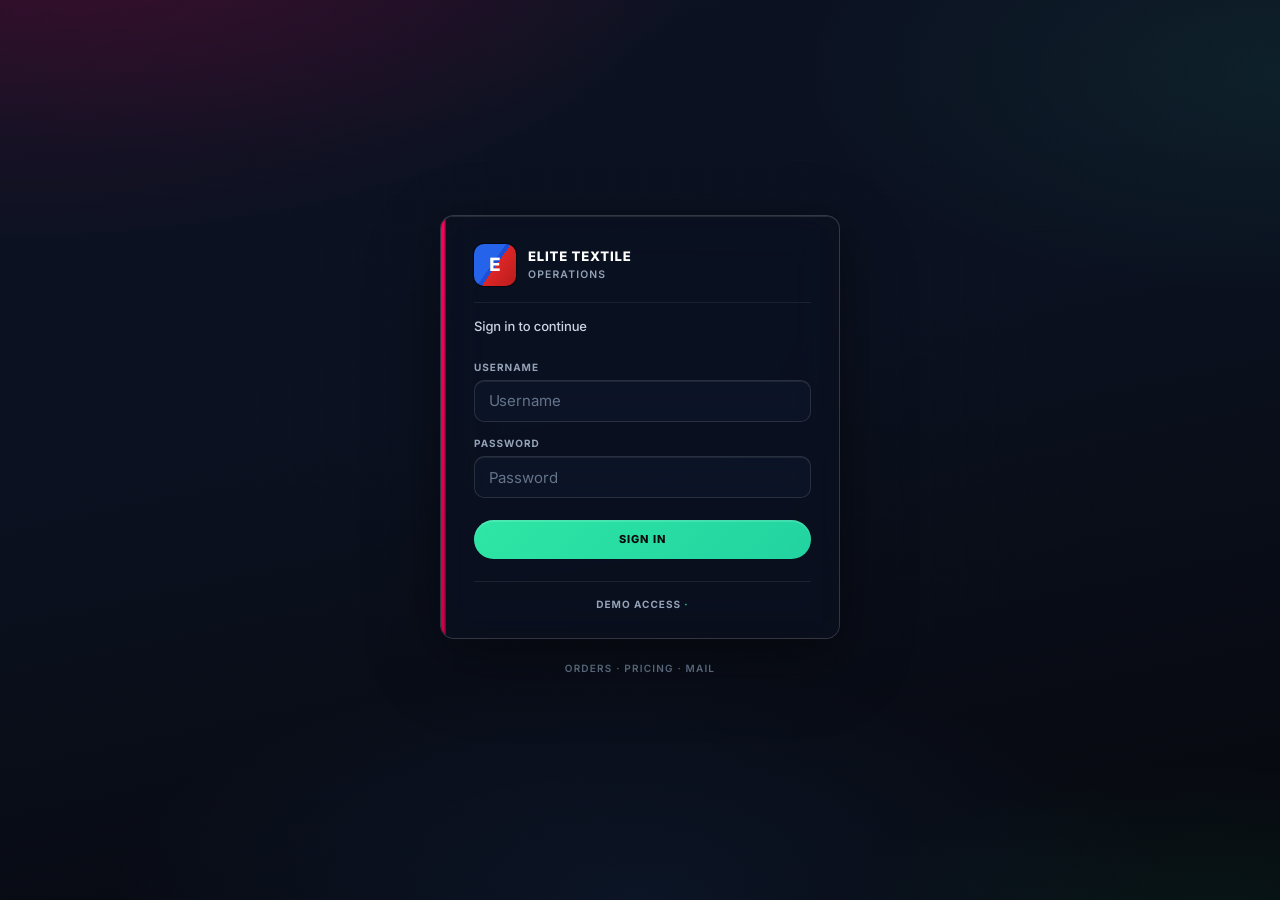
==== commit c85c9d64: "Add files via upload" ====
--- a/index.html
+++ b/index.html
@@ -17,41 +17,79 @@
       window.location.replace("pages/login.html");
     }
   </script>
-  <div class="app">
+  <div class="app" id="app-root">
     <aside class="sidebar" aria-label="Main navigation">
-      <div class="sidebar__brand">
+      <div class="sidebar__header">
         <div class="sidebar__brand-row">
-          <span class="sidebar__icon" aria-hidden="true">
-            <span class="sidebar__icon-shape"></span>
-            <span class="sidebar__icon-letter">E</span>
-          </span>
+          <button
+            type="button"
+            class="sidebar__icon-btn"
+            id="sidebar-toggle"
+            aria-expanded="true"
+            aria-controls="sidebar-nav"
+            aria-label="Collapse navigation menu"
+            title="Collapse menu"
+          >
+            <span class="sidebar__icon-shape" aria-hidden="true"></span>
+            <span class="sidebar__icon-letter" aria-hidden="true">E</span>
+          </button>
           <div class="sidebar__brand-text">
-            <span class="sidebar__logo">Elite Textile</span>
-            <span class="sidebar__tag">Operations</span>
+            <span class="sidebar__logo">Elite</span>
+            <span class="sidebar__tag">Dashboard</span>
           </div>
         </div>
       </div>
-      <nav class="sidebar__nav">
-        <button type="button" class="nav-item is-active" data-view="overview">Overview</button>
-        <button type="button" class="nav-item" data-view="completed">Completed</button>
-        <button type="button" class="nav-item" data-view="ongoing">Ongoing</button>
-        <button type="button" class="nav-item" data-view="pricing">Pricing</button>
-        <button type="button" class="nav-item" data-view="alerts">Alerts</button>
-        <button type="button" class="nav-item" data-view="received">Received</button>
-        <button type="button" class="nav-item" data-view="mail">Mail</button>
+      <nav class="sidebar__nav" id="sidebar-nav">
+        <button type="button" class="nav-item is-active" data-view="overview" title="Overview">
+          <span class="nav-item__icon" aria-hidden="true">
+            <svg width="20" height="20" viewBox="0 0 24 24" fill="none" stroke="currentColor" stroke-width="2" stroke-linecap="round" stroke-linejoin="round"><rect x="3" y="3" width="7" height="9" rx="1" /><rect x="14" y="3" width="7" height="5" rx="1" /><rect x="14" y="12" width="7" height="9" rx="1" /><rect x="3" y="16" width="7" height="5" rx="1" /></svg>
+          </span>
+          <span class="nav-item__text">Overview</span>
+        </button>
+        <button type="button" class="nav-item" data-view="completed" title="Completed orders">
+          <span class="nav-item__icon" aria-hidden="true">
+            <svg width="20" height="20" viewBox="0 0 24 24" fill="none" stroke="currentColor" stroke-width="2" stroke-linecap="round" stroke-linejoin="round"><path d="M22 11.08V12a10 10 0 1 1-5.93-9.14" /><polyline points="22 4 12 14.01 9 11.01" /></svg>
+          </span>
+          <span class="nav-item__text">Completed</span>
+        </button>
+        <button type="button" class="nav-item" data-view="ongoing" title="Ongoing">
+          <span class="nav-item__icon" aria-hidden="true">
+            <svg width="20" height="20" viewBox="0 0 24 24" fill="none" stroke="currentColor" stroke-width="2" stroke-linecap="round" stroke-linejoin="round"><circle cx="12" cy="12" r="10" /><polyline points="12 6 12 12 16 14" /></svg>
+          </span>
+          <span class="nav-item__text">Ongoing</span>
+        </button>
+        <button type="button" class="nav-item" data-view="pricing" title="Pricing">
+          <span class="nav-item__icon" aria-hidden="true">
+            <svg width="20" height="20" viewBox="0 0 24 24" fill="none" stroke="currentColor" stroke-width="2" stroke-linecap="round" stroke-linejoin="round"><path d="M12 2v20M17 5H9.5a3.5 3.5 0 0 0 0 7h5a3.5 3.5 0 0 1 0 7H6" /></svg>
+          </span>
+          <span class="nav-item__text">Pricing</span>
+        </button>
+        <button type="button" class="nav-item" data-view="alerts" title="Alerts">
+          <span class="nav-item__icon" aria-hidden="true">
+            <svg width="20" height="20" viewBox="0 0 24 24" fill="none" stroke="currentColor" stroke-width="2" stroke-linecap="round" stroke-linejoin="round"><path d="M18 8A6 6 0 0 0 6 8c0 7-3 9-3 9h18s-3-2-3-9" /><path d="M13.73 21a2 2 0 0 1-3.46 0" /></svg>
+          </span>
+          <span class="nav-item__text">Alerts</span>
+        </button>
+        <button type="button" class="nav-item" data-view="received" title="Received">
+          <span class="nav-item__icon" aria-hidden="true">
+            <svg width="20" height="20" viewBox="0 0 24 24" fill="none" stroke="currentColor" stroke-width="2" stroke-linecap="round" stroke-linejoin="round"><path d="M21 16V8a2 2 0 0 0-1-1.73l-7-4a2 2 0 0 0-2 0l-7 4A2 2 0 0 0 3 8v8a2 2 0 0 0 1 1.73l7 4a2 2 0 0 0 2 0l7-4A2 2 0 0 0 21 16z" /><polyline points="3.27 6.96 12 12.01 20.73 6.96" /><line x1="12" y1="22.08" x2="12" y2="12" /></svg>
+          </span>
+          <span class="nav-item__text">Received</span>
+        </button>
+        <button type="button" class="nav-item" data-view="mail" title="Mail">
+          <span class="nav-item__icon" aria-hidden="true">
+            <svg width="20" height="20" viewBox="0 0 24 24" fill="none" stroke="currentColor" stroke-width="2" stroke-linecap="round" stroke-linejoin="round"><path d="M4 4h16c1.1 0 2 .9 2 2v12c0 1.1-.9 2-2 2H4c-1.1 0-2-.9-2-2V6c0-1.1.9-2 2-2z" /><polyline points="22,6 12,13 2,6" /></svg>
+          </span>
+          <span class="nav-item__text">Mail</span>
+        </button>
       </nav>
-      <div class="sidebar__pipeline">
-        <p class="sidebar__pipeline-title">Pipeline steps</p>
-        <ol class="pipeline-steps">
-          <li>ENQUIRY / REACHOUT</li>
-          <li>SAMPLE CONFIRMATION</li>
-          <li>QUOTATION PROVIDED</li>
-          <li>PRICE CONFIRMATION</li>
-          <li>ORDER CONFIRMATION</li>
-        </ol>
-      </div>
       <div class="sidebar__footer">
-        <button type="button" class="btn-logout" id="btn-logout">Sign out</button>
+        <button type="button" class="btn-logout" id="btn-logout" title="Sign out" aria-label="Sign out">
+          <span class="btn-logout__icon" aria-hidden="true">
+            <svg width="20" height="20" viewBox="0 0 24 24" fill="none" stroke="currentColor" stroke-width="2" stroke-linecap="round" stroke-linejoin="round"><path d="M9 21H5a2 2 0 0 1-2-2V5a2 2 0 0 1 2-2h4" /><polyline points="16 17 21 12 16 7" /><line x1="21" y1="12" x2="9" y2="12" /></svg>
+          </span>
+          <span class="btn-logout__text">Sign out</span>
+        </button>
       </div>
     </aside>
 
@@ -62,13 +100,17 @@
           <p class="topbar__daterange" id="global-date-line" aria-live="polite"></p>
         </div>
         <div class="topbar__range-edit">
-          <span class="topbar__range-label">Adjust range</span>
-          <div class="topbar__actions">
-            <label class="sr-only" for="global-start">Start date</label>
-            <input type="date" id="global-start" class="input input--date" />
-            <span class="date-sep" aria-hidden="true">→</span>
-            <label class="sr-only" for="global-end">End date</label>
-            <input type="date" id="global-end" class="input input--date" />
+          <span class="topbar__range-label" id="date-range-label">Date range</span>
+          <div class="topbar__date-range" role="group" aria-labelledby="date-range-label">
+            <div class="date-range__field">
+              <label class="date-range__label" for="global-start">From</label>
+              <input type="date" id="global-start" class="input input--date input--daterange" />
+            </div>
+            <span class="date-range__sep" aria-hidden="true">→</span>
+            <div class="date-range__field">
+              <label class="date-range__label" for="global-end">To</label>
+              <input type="date" id="global-end" class="input input--date input--daterange" />
+            </div>
           </div>
         </div>
       </header>
@@ -90,25 +132,30 @@
               <label for="overview-filter-stage">Stage</label>
               <select id="overview-filter-stage" class="select"></select>
             </div>
-            <div class="toolbar__group">
-              <label for="overview-filter-vendor">Vendor name</label>
-              <select id="overview-filter-vendor" class="select"></select>
-            </div>
-            <div class="toolbar__group">
-              <label for="overview-awaiting">Waiting on</label>
-              <select id="overview-awaiting" class="select">
-                <option value="all">All</option>
-                <option value="elite">Elite</option>
-                <option value="vendor">Vendor</option>
-              </select>
-            </div>
-            <p class="toolbar__hint toolbar__hint--block muted small">Table: click column headers to sort. Use filters to narrow rows; cards follow the same filtered set.</p>
+            <p class="toolbar__hint toolbar__hint--block muted small">Timeline and stage apply to the summary cards and the orders table. Sort the table by clicking column headers.</p>
           </div>
 
           <div class="metrics metrics--two" id="overview-metrics"></div>
 
           <div class="panel">
-            <h2 class="panel__title">Orders awaiting action</h2>
+            <div class="panel-awaiting-head">
+              <h2 class="panel__title panel__title--inline">Orders awaiting action</h2>
+              <div class="panel__filters" role="group" aria-label="Table filters">
+                <div class="toolbar__group">
+                  <label for="overview-filter-vendor">Vendor name</label>
+                  <select id="overview-filter-vendor" class="select"></select>
+                </div>
+                <div class="toolbar__group">
+                  <label for="overview-awaiting">Waiting on</label>
+                  <select id="overview-awaiting" class="select">
+                    <option value="all">All</option>
+                    <option value="elite">Elite</option>
+                    <option value="vendor">Vendor</option>
+                  </select>
+                </div>
+              </div>
+            </div>
+            <p class="panel__hint muted small">Vendor and waiting filters narrow this table; the two cards above use the same filters.</p>
             <div class="table-wrap">
               <table class="table table--sortable" id="table-awaiting" data-sort-key="">
                 <thead></thead>
--- a/assets/css/dashboard.css
+++ b/assets/css/dashboard.css
@@ -20,7 +20,6 @@
   --mint: #2ee6a5;
   --mint-bright: #00ff99;
   --mint-on: #0a0a0a;
-  --mint-glow: rgba(46, 230, 165, 0.25);
   --blue: #3b82f6;
   --blue-soft: rgba(59, 130, 246, 0.2);
   --danger: #f43f5e;
@@ -39,6 +38,12 @@
   --glass-blur: 16px;
   --glass-blur-lg: 26px;
   --glass-inset: inset 0 1px 0 rgba(255, 255, 255, 0.07);
+  --ease-out: cubic-bezier(0.4, 0, 0.2, 1);
+  --t-fast: 0.14s var(--ease-out);
+  --t-medium: 0.2s var(--ease-out);
+  --t-view: 0.22s var(--ease-out);
+  --sidebar-w-expanded: 248px;
+  --sidebar-w-collapsed: 68px;
 }
 
 *,
@@ -81,41 +86,77 @@
 }
 
 .app {
-  display: grid;
-  grid-template-columns: 258px 1fr;
+  --sidebar-w: var(--sidebar-w-expanded);
   min-height: 100vh;
 }
 
+.app.app--sidebar-collapsed {
+  --sidebar-w: var(--sidebar-w-collapsed);
+}
+
 .sidebar {
+  position: fixed;
+  top: 0;
+  left: 0;
+  z-index: 40;
+  width: var(--sidebar-w);
+  height: 100vh;
+  height: 100dvh;
   background: var(--glass-bg-sidebar);
   backdrop-filter: blur(var(--glass-blur-lg)) saturate(150%);
   -webkit-backdrop-filter: blur(var(--glass-blur-lg)) saturate(150%);
   border-right: 1px solid var(--glass-border-bright);
-  box-shadow: 4px 0 40px rgba(0, 0, 0, 0.18), var(--glass-inset);
-  padding: 1.35rem 0.9rem;
+  box-shadow: 4px 0 20px rgba(0, 0, 0, 0.12), var(--glass-inset);
+  padding: 1rem 0.65rem;
   display: flex;
   flex-direction: column;
-  gap: 1.35rem;
-}
-
-.sidebar__brand {
-  padding: 0 0.4rem;
+  gap: 1rem;
+  overflow-x: hidden;
+  overflow-y: auto;
+  transition: width var(--t-medium) var(--ease-out), padding var(--t-medium) var(--ease-out);
+}
+
+.sidebar__header {
+  flex-shrink: 0;
 }
 
 .sidebar__brand-row {
   display: flex;
   align-items: center;
-  gap: 0.7rem;
-}
-
-.sidebar__icon {
+  gap: 0.65rem;
+  transition: justify-content var(--t-medium) var(--ease-out);
+}
+
+.app--sidebar-collapsed .sidebar__brand-row {
+  justify-content: center;
+}
+
+.sidebar__icon-btn {
   width: 42px;
   height: 42px;
   flex-shrink: 0;
+  border: none;
   border-radius: 10px;
+  padding: 0;
+  cursor: pointer;
+  position: relative;
   overflow: hidden;
-  position: relative;
   box-shadow: 0 0 0 1px rgba(0, 0, 0, 0.35);
+  background: transparent;
+  transition: transform var(--t-fast), box-shadow var(--t-fast);
+}
+
+.sidebar__icon-btn:hover {
+  transform: scale(1.03);
+}
+
+.sidebar__icon-btn:active {
+  transform: scale(0.98);
+}
+
+.sidebar__icon-btn:focus-visible {
+  outline: 2px solid var(--mint);
+  outline-offset: 2px;
 }
 
 .sidebar__icon-shape {
@@ -133,8 +174,8 @@
   font-weight: 800;
   font-size: 1.15rem;
   color: #fff;
-  text-shadow: 0 1px 2px rgba(0, 0, 0, 0.4);
   z-index: 1;
+  pointer-events: none;
 }
 
 .sidebar__brand-text {
@@ -142,48 +183,103 @@
   flex-direction: column;
   gap: 0.05rem;
   min-width: 0;
+  overflow: hidden;
+  transition:
+    opacity var(--t-medium) var(--ease-out),
+    max-width var(--t-medium) var(--ease-out),
+    margin var(--t-medium) var(--ease-out);
+}
+
+.app--sidebar-collapsed .sidebar__brand-text {
+  opacity: 0;
+  max-width: 0;
+  margin: 0;
+  pointer-events: none;
 }
 
 .sidebar__logo {
-  font-weight: 800;
-  font-size: 0.82rem;
-  letter-spacing: 0.06em;
+  font-weight: 700;
+  font-size: 1rem;
+  letter-spacing: -0.02em;
   color: #fff;
   line-height: 1.2;
-  text-transform: uppercase;
 }
 
 .sidebar__tag {
-  font-size: 0.65rem;
-  text-transform: uppercase;
-  letter-spacing: 0.12em;
+  font-size: 0.72rem;
+  font-weight: 500;
+  letter-spacing: 0.02em;
   color: var(--nav-muted);
 }
 
 .sidebar__nav {
+  flex: 1;
   display: flex;
   flex-direction: column;
   gap: 0.3rem;
+  min-height: 0;
 }
 
 .nav-item {
   font: inherit;
+  display: flex;
+  align-items: center;
+  justify-content: flex-start;
+  gap: 0.6rem;
   text-align: left;
-  padding: 0.62rem 0.85rem;
+  padding: 0.55rem 0.7rem;
   border: none;
   border-radius: 10px;
   background: transparent;
   color: #cbd5e1;
   cursor: pointer;
-  transition: background 0.15s, color 0.15s;
-  font-size: 0.68rem;
+  transition:
+    background var(--t-fast),
+    color var(--t-fast),
+    box-shadow var(--t-fast);
+  font-size: 0.8125rem;
   font-weight: 600;
-  text-transform: uppercase;
-  letter-spacing: 0.05em;
-  line-height: 1.3;
-}
-
-.nav-item:hover {
+  letter-spacing: 0.01em;
+  line-height: 1.25;
+}
+
+.nav-item__icon {
+  display: none;
+  align-items: center;
+  justify-content: center;
+  flex-shrink: 0;
+  width: 1.5rem;
+  height: 1.5rem;
+  color: inherit;
+}
+
+.nav-item__icon svg {
+  display: block;
+}
+
+.app--sidebar-collapsed .nav-item__icon {
+  display: flex;
+}
+
+.app--sidebar-collapsed .nav-item__text {
+  position: absolute;
+  width: 1px;
+  height: 1px;
+  padding: 0;
+  margin: -1px;
+  overflow: hidden;
+  clip: rect(0, 0, 0, 0);
+  white-space: nowrap;
+  border: 0;
+}
+
+.app--sidebar-collapsed .nav-item {
+  justify-content: center;
+  padding: 0.55rem 0.4rem;
+  position: relative;
+}
+
+.app:not(.app--sidebar-collapsed) .nav-item:not(.is-active):hover {
   background: rgba(255, 255, 255, 0.09);
   backdrop-filter: blur(12px);
   -webkit-backdrop-filter: blur(12px);
@@ -191,40 +287,19 @@
   box-shadow: var(--glass-inset);
 }
 
+.app--sidebar-collapsed .nav-item:not(.is-active):hover {
+  background: rgba(255, 255, 255, 0.09);
+  backdrop-filter: blur(12px);
+  -webkit-backdrop-filter: blur(12px);
+  color: #f1f5f9;
+  box-shadow: var(--glass-inset);
+}
+
 .nav-item.is-active {
   background: linear-gradient(135deg, rgba(255, 0, 92, 0.92) 0%, #e60052 100%);
   color: #ffffff;
   font-weight: 700;
-  box-shadow:
-    0 4px 24px rgba(255, 0, 92, 0.35),
-    inset 0 1px 0 rgba(255, 255, 255, 0.22);
-}
-
-.sidebar__pipeline {
-  margin-top: auto;
-  padding: 0.85rem 0.55rem 0.65rem;
-  border-top: 1px solid var(--glass-border);
-  border-radius: 12px;
-  background: rgba(255, 255, 255, 0.04);
-  backdrop-filter: blur(10px);
-  -webkit-backdrop-filter: blur(10px);
-  box-shadow: var(--glass-inset);
-}
-
-.sidebar__pipeline-title {
-  margin: 0 0 0.45rem;
-  font-size: 0.65rem;
-  text-transform: uppercase;
-  letter-spacing: 0.1em;
-  color: var(--nav-muted);
-}
-
-.pipeline-steps {
-  margin: 0;
-  padding-left: 1rem;
-  font-size: 0.68rem;
-  color: #64748b;
-  line-height: 1.65;
+  box-shadow: inset 0 1px 0 rgba(255, 255, 255, 0.2);
 }
 
 .sidebar__footer {
@@ -234,11 +309,14 @@
 
 .btn-logout {
   width: 100%;
+  display: flex;
+  align-items: center;
+  justify-content: center;
+  gap: 0.5rem;
   font: inherit;
-  font-size: 0.72rem;
+  font-size: 0.75rem;
   font-weight: 600;
-  text-transform: uppercase;
-  letter-spacing: 0.06em;
+  letter-spacing: 0.02em;
   padding: 0.55rem 0.75rem;
   border-radius: 10px;
   border: 1px solid var(--glass-border);
@@ -247,8 +325,44 @@
   -webkit-backdrop-filter: blur(10px);
   color: var(--nav-muted);
   cursor: pointer;
-  transition: color 0.15s, border-color 0.15s, background 0.15s, box-shadow 0.15s;
+  transition:
+    color var(--t-fast),
+    border-color var(--t-fast),
+    background var(--t-fast),
+    transform var(--t-fast);
   box-shadow: var(--glass-inset);
+}
+
+.btn-logout__icon {
+  display: none;
+  align-items: center;
+  justify-content: center;
+  flex-shrink: 0;
+  color: inherit;
+}
+
+.btn-logout__icon svg {
+  display: block;
+}
+
+.app--sidebar-collapsed .btn-logout__text {
+  position: absolute;
+  width: 1px;
+  height: 1px;
+  padding: 0;
+  margin: -1px;
+  overflow: hidden;
+  clip: rect(0, 0, 0, 0);
+  white-space: nowrap;
+  border: 0;
+}
+
+.app--sidebar-collapsed .btn-logout__icon {
+  display: flex;
+}
+
+.app--sidebar-collapsed .btn-logout {
+  position: relative;
 }
 
 .btn-logout:hover {
@@ -257,16 +371,23 @@
   background: rgba(255, 255, 255, 0.1);
 }
 
+.btn-logout:active {
+  transform: scale(0.98);
+}
+
 .main {
   display: flex;
   flex-direction: column;
   min-width: 0;
+  min-height: 100vh;
+  margin-left: var(--sidebar-w);
   background: linear-gradient(
     168deg,
     rgba(21, 32, 50, 0.32) 0%,
     rgba(11, 17, 32, 0.22) 42%,
     rgba(6, 8, 13, 0.38) 100%
   );
+  transition: margin-left var(--t-medium) var(--ease-out);
 }
 
 .topbar {
@@ -280,10 +401,11 @@
   border-bottom: 1px solid var(--glass-border);
   backdrop-filter: blur(22px) saturate(160%);
   -webkit-backdrop-filter: blur(22px) saturate(160%);
-  box-shadow: var(--glass-inset), 0 12px 40px rgba(0, 0, 0, 0.12);
+  box-shadow: var(--glass-inset), 0 8px 28px rgba(0, 0, 0, 0.1);
   position: sticky;
   top: 0;
   z-index: 10;
+  transition: box-shadow var(--t-medium), border-color var(--t-fast);
 }
 
 .topbar__lead {
@@ -322,15 +444,44 @@
   color: var(--text-muted);
 }
 
-.topbar__actions {
-  display: flex;
-  align-items: center;
-  gap: 0.5rem;
-}
-
-.date-sep {
+.topbar__date-range {
+  display: flex;
+  align-items: flex-end;
+  flex-wrap: wrap;
+  gap: 0.5rem 0.75rem;
+  padding: 0.45rem 0.65rem;
+  border-radius: 12px;
+  background: rgba(15, 23, 42, 0.45);
+  border: 1px solid var(--glass-border);
+  box-shadow: var(--glass-inset);
+}
+
+.date-range__field {
+  display: flex;
+  flex-direction: column;
+  gap: 0.28rem;
+  min-width: 0;
+}
+
+.date-range__label {
+  font-size: 0.6rem;
+  font-weight: 700;
+  text-transform: uppercase;
+  letter-spacing: 0.08em;
+  color: var(--text-muted);
+}
+
+.date-range__sep {
   color: var(--text-muted);
   font-size: 0.85rem;
+  line-height: 1;
+  padding-bottom: 0.52rem;
+  flex-shrink: 0;
+}
+
+.input--daterange {
+  min-width: 8.75rem;
+  font-size: 0.8125rem;
 }
 
 .content {
@@ -344,6 +495,18 @@
 
 .view.is-visible {
   display: block;
+  animation: viewEnter var(--t-view) var(--ease-out) both;
+}
+
+@keyframes viewEnter {
+  from {
+    opacity: 0;
+    transform: translateY(6px);
+  }
+  to {
+    opacity: 1;
+    transform: translateY(0);
+  }
 }
 
 .toolbar {
@@ -358,7 +521,10 @@
   -webkit-backdrop-filter: blur(var(--glass-blur)) saturate(155%);
   border-radius: var(--radius);
   border: 1px solid var(--glass-border-bright);
-  box-shadow: 0 8px 32px rgba(0, 0, 0, 0.22), var(--glass-inset);
+  box-shadow: 0 8px 28px rgba(0, 0, 0, 0.18), var(--glass-inset);
+  transition:
+    border-color var(--t-fast),
+    box-shadow var(--t-medium);
 }
 
 .toolbar--wrap {
@@ -402,7 +568,10 @@
   border-radius: 10px;
   padding: 0.5rem 0.75rem;
   min-width: 0;
-  transition: border-color 0.15s, box-shadow 0.15s;
+  transition:
+    border-color var(--t-fast),
+    box-shadow var(--t-fast),
+    background var(--t-fast);
   box-shadow: var(--glass-inset);
 }
 
@@ -410,7 +579,7 @@
 .select:focus {
   outline: none;
   border-color: var(--mint);
-  box-shadow: 0 0 0 3px var(--mint-glow);
+  box-shadow: 0 0 0 2px rgba(46, 230, 165, 0.35);
 }
 
 .input--date {
@@ -454,7 +623,15 @@
   border: 1px solid var(--glass-border-bright);
   border-radius: var(--radius);
   padding: 1.15rem 1.25rem;
-  box-shadow: 0 8px 28px rgba(0, 0, 0, 0.2), var(--glass-inset);
+  box-shadow: 0 8px 24px rgba(0, 0, 0, 0.16), var(--glass-inset);
+  transition:
+    border-color var(--t-fast),
+    box-shadow var(--t-medium),
+    transform var(--t-fast);
+}
+
+.metric-card:hover {
+  border-color: rgba(255, 255, 255, 0.22);
 }
 
 .metric-card__label {
@@ -487,7 +664,8 @@
   border-radius: var(--radius);
   padding: 1.35rem 1.4rem;
   margin-bottom: 1.5rem;
-  box-shadow: 0 8px 32px rgba(0, 0, 0, 0.24), var(--glass-inset);
+  box-shadow: 0 8px 28px rgba(0, 0, 0, 0.2), var(--glass-inset);
+  transition: border-color var(--t-fast), box-shadow var(--t-medium);
 }
 
 .panel__title {
@@ -495,6 +673,34 @@
   font-size: 1.05rem;
   font-weight: 700;
   color: var(--text);
+}
+
+.panel__title--inline {
+  margin: 0;
+  align-self: flex-end;
+  padding-bottom: 0.15rem;
+}
+
+.panel-awaiting-head {
+  display: flex;
+  flex-wrap: wrap;
+  align-items: flex-end;
+  justify-content: space-between;
+  gap: 1rem 1.5rem;
+  margin-bottom: 0.65rem;
+}
+
+.panel__filters {
+  display: flex;
+  flex-wrap: wrap;
+  align-items: flex-end;
+  gap: 1rem 1.25rem;
+}
+
+.panel__hint {
+  margin: 0 0 1rem;
+  font-size: 0.85rem;
+  line-height: 1.45;
 }
 
 .panel--flush .panel__title {
@@ -558,6 +764,10 @@
 
 .table tbody tr:nth-child(even) td {
   background: rgba(46, 230, 165, 0.03);
+}
+
+.table tbody tr {
+  transition: background-color var(--t-fast);
 }
 
 .table tbody tr:hover td {
@@ -664,13 +874,22 @@
   -webkit-backdrop-filter: blur(10px) saturate(140%);
   color: #e2e8f0;
   cursor: pointer;
-  transition: background 0.15s, border-color 0.15s, color 0.15s;
+  transition:
+    background var(--t-fast),
+    border-color var(--t-fast),
+    color var(--t-fast),
+    transform var(--t-fast),
+    box-shadow var(--t-fast);
   box-shadow: var(--glass-inset);
 }
 
 .btn:hover {
   background: rgba(51, 65, 85, 0.65);
   border-color: var(--glass-border-bright);
+}
+
+.btn:active {
+  transform: scale(0.98);
 }
 
 .btn--primary {
@@ -682,18 +901,31 @@
   border-radius: var(--radius-pill);
   font-weight: 800;
   padding: 0.62rem 1.4rem;
-  box-shadow: 0 4px 24px var(--mint-glow), inset 0 1px 0 rgba(255, 255, 255, 0.2);
+  box-shadow: inset 0 1px 0 rgba(255, 255, 255, 0.22);
+  transition:
+    filter var(--t-fast),
+    transform var(--t-fast),
+    box-shadow var(--t-fast);
 }
 
 .btn--primary:hover {
-  filter: brightness(1.08);
-  box-shadow: 0 6px 28px rgba(46, 230, 165, 0.35), inset 0 1px 0 rgba(255, 255, 255, 0.22);
+  filter: brightness(1.06);
+  box-shadow: inset 0 1px 0 rgba(255, 255, 255, 0.26);
+}
+
+.btn--primary:active {
+  transform: scale(0.98);
 }
 
 .btn--ghost {
   background: rgba(59, 130, 246, 0.1);
   border-color: rgba(59, 130, 246, 0.45);
   color: #60a5fa;
+  transition:
+    background var(--t-fast),
+    border-color var(--t-fast),
+    color var(--t-fast),
+    transform var(--t-fast);
 }
 
 .btn--ghost:hover {
@@ -715,11 +947,20 @@
   font-size: 0.68rem;
   text-transform: uppercase;
   letter-spacing: 0.05em;
+  transition:
+    background var(--t-fast),
+    border-color var(--t-fast),
+    color var(--t-fast),
+    transform var(--t-fast) !important;
 }
 
 .btn--cta:hover {
   background: rgba(46, 230, 165, 0.1) !important;
   border-color: var(--mint) !important;
+}
+
+.btn--cta:active {
+  transform: scale(0.98);
 }
 
 .quote-panel {
@@ -766,6 +1007,14 @@
   border-radius: var(--radius);
   border-left-width: 4px;
   box-shadow: var(--glass-inset);
+  transition:
+    border-color var(--t-fast),
+    transform var(--t-fast),
+    background var(--t-fast);
+}
+
+.alert-item:hover {
+  transform: translateX(3px);
 }
 
 .alert-item--high {
@@ -844,7 +1093,10 @@
   -webkit-backdrop-filter: blur(10px) saturate(140%);
   color: var(--text);
   cursor: pointer;
-  transition: border-color 0.15s, background 0.15s, box-shadow 0.15s;
+  transition:
+    border-color var(--t-fast),
+    background var(--t-fast),
+    transform var(--t-fast);
   box-shadow: var(--glass-inset);
 }
 
@@ -855,8 +1107,9 @@
 
 .mail-thread-btn.is-selected {
   border-color: var(--mint);
+  border-width: 2px;
   background: rgba(46, 230, 165, 0.08);
-  box-shadow: 0 0 0 1px var(--mint-glow);
+  padding: calc(0.75rem - 1px) calc(0.85rem - 1px);
 }
 
 .mail-thread-btn strong {
@@ -899,20 +1152,50 @@
 }
 
 @media (max-width: 768px) {
-  .app {
-    grid-template-columns: 1fr;
-  }
-
   .sidebar {
+    position: relative;
+    top: auto;
+    left: auto;
+    width: 100% !important;
+    height: auto;
+    min-height: 0;
+    transition: none;
     flex-direction: row;
     flex-wrap: wrap;
     align-items: center;
     border-right: none;
     border-bottom: 1px solid var(--glass-border-bright);
-    box-shadow: 0 8px 32px rgba(0, 0, 0, 0.15), var(--glass-inset);
+    box-shadow: 0 8px 20px rgba(0, 0, 0, 0.1), var(--glass-inset);
+  }
+
+  .main {
+    margin-left: 0 !important;
+    transition: none;
+    min-height: 0;
+  }
+
+  .sidebar__header {
+    width: 100%;
+  }
+
+  .sidebar__brand-row {
+    justify-content: flex-start;
+  }
+
+  .app--sidebar-collapsed .sidebar__brand-text,
+  .sidebar__brand-text {
+    opacity: 1;
+    max-width: none;
+    margin: 0;
+    pointer-events: auto;
+  }
+
+  .sidebar__icon-btn {
+    cursor: default;
   }
 
   .sidebar__nav {
+    flex: 1 1 auto;
     flex-direction: row;
     flex-wrap: wrap;
     width: 100%;
@@ -921,18 +1204,66 @@
   .nav-item {
     flex: 1 1 auto;
     min-width: 100px;
+    justify-content: center;
     text-align: center;
-    font-size: 0.62rem;
+    font-size: 0.72rem;
     padding: 0.45rem;
-  }
-
-  .sidebar__pipeline {
-    display: none;
+    position: relative;
+  }
+
+  .nav-item__icon {
+    display: none !important;
+  }
+
+  .nav-item__text {
+    position: static !important;
+    width: auto !important;
+    height: auto !important;
+    margin: 0 !important;
+    padding: 0 !important;
+    overflow: visible !important;
+    clip: auto !important;
+    white-space: normal !important;
+    border: 0 !important;
+  }
+
+  .btn-logout__icon {
+    display: none !important;
+  }
+
+  .btn-logout__text {
+    position: static !important;
+    width: auto !important;
+    height: auto !important;
+    margin: 0 !important;
+    padding: 0 !important;
+    overflow: visible !important;
+    clip: auto !important;
+    white-space: normal !important;
+    border: 0 !important;
+  }
+
+  .btn-logout {
+    position: relative;
   }
 
   .topbar__range-edit {
     align-items: stretch;
     width: 100%;
+  }
+
+  .topbar__date-range {
+    width: 100%;
+    justify-content: stretch;
+  }
+
+  .date-range__field {
+    flex: 1 1 140px;
+  }
+
+  .input--daterange {
+    width: 100%;
+    min-width: 0;
   }
 
   .form-grid {
@@ -953,6 +1284,21 @@
   align-items: center;
   justify-content: center;
   padding: 1.25rem;
+  opacity: 0;
+  visibility: hidden;
+  pointer-events: none;
+  transition:
+    opacity var(--t-medium),
+    visibility var(--t-medium);
+}
+
+.modal:not([hidden]) {
+  visibility: visible;
+}
+
+.modal.is-open {
+  opacity: 1;
+  pointer-events: auto;
 }
 
 .modal__backdrop {
@@ -976,10 +1322,17 @@
   border: 1px solid var(--glass-border-bright);
   border-radius: var(--radius);
   padding: 1.5rem 1.5rem 1.35rem;
-  box-shadow:
-    0 24px 64px rgba(0, 0, 0, 0.5),
-    0 0 0 1px rgba(255, 255, 255, 0.04),
-    var(--glass-inset);
+  box-shadow: 0 20px 48px rgba(0, 0, 0, 0.42), var(--glass-inset);
+  transform: translateY(10px) scale(0.98);
+  opacity: 0;
+  transition:
+    transform 0.24s var(--ease-out),
+    opacity 0.22s var(--ease-out);
+}
+
+.modal.is-open .modal__dialog {
+  transform: translateY(0) scale(1);
+  opacity: 1;
 }
 
 .modal__close {
@@ -1090,13 +1443,11 @@
 .timeline__item--done .timeline__dot {
   background: var(--mint);
   border-color: #34d399;
-  box-shadow: 0 0 0 3px rgba(46, 230, 165, 0.2);
 }
 
 .timeline__item--current .timeline__dot {
   background: var(--nav-active);
   border-color: #ff4d8d;
-  box-shadow: 0 0 0 3px rgba(255, 0, 92, 0.2);
 }
 
 .timeline__body {
@@ -1130,6 +1481,17 @@
 
 .timeline__date--now {
   color: var(--nav-active);
+}
+
+@media (prefers-reduced-motion: reduce) {
+  *,
+  *::before,
+  *::after {
+    animation-duration: 0.01ms !important;
+    animation-iteration-count: 1 !important;
+    transition-duration: 0.01ms !important;
+    scroll-behavior: auto !important;
+  }
 }
 
 @media print {
